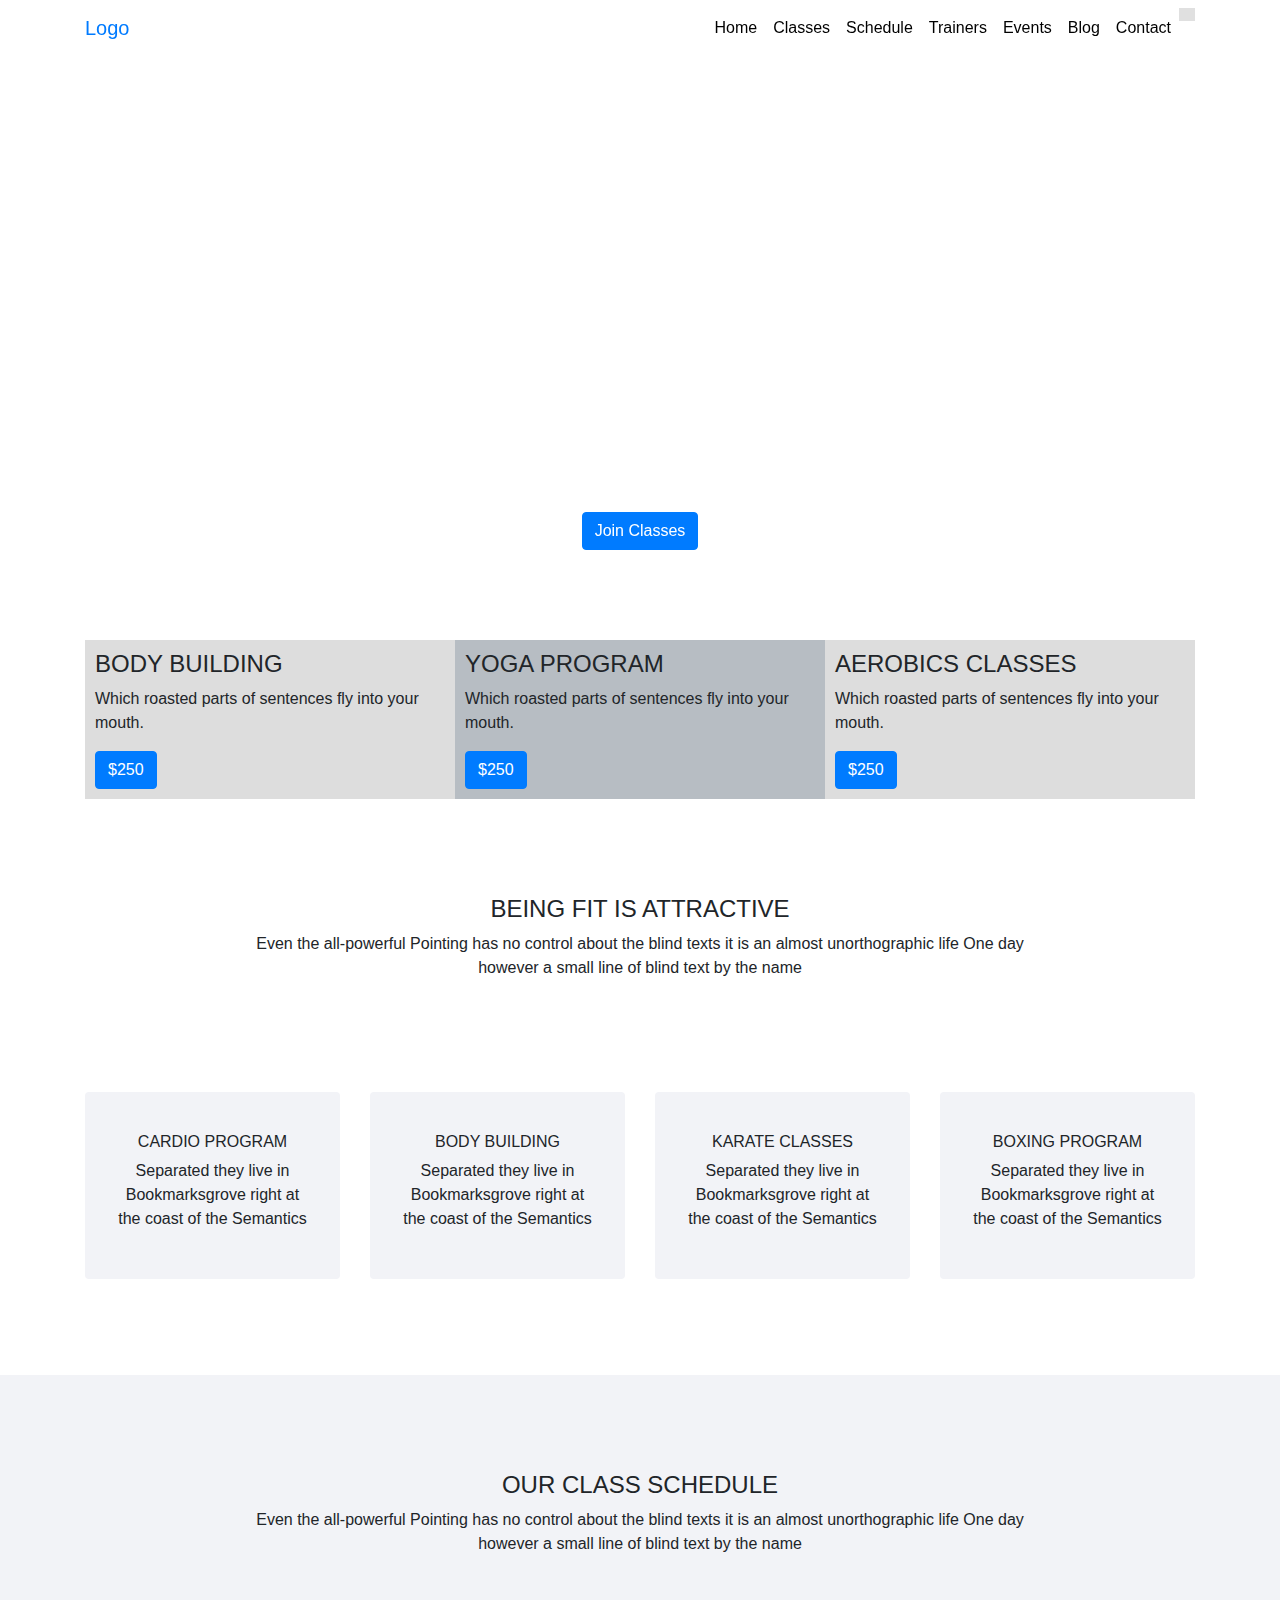
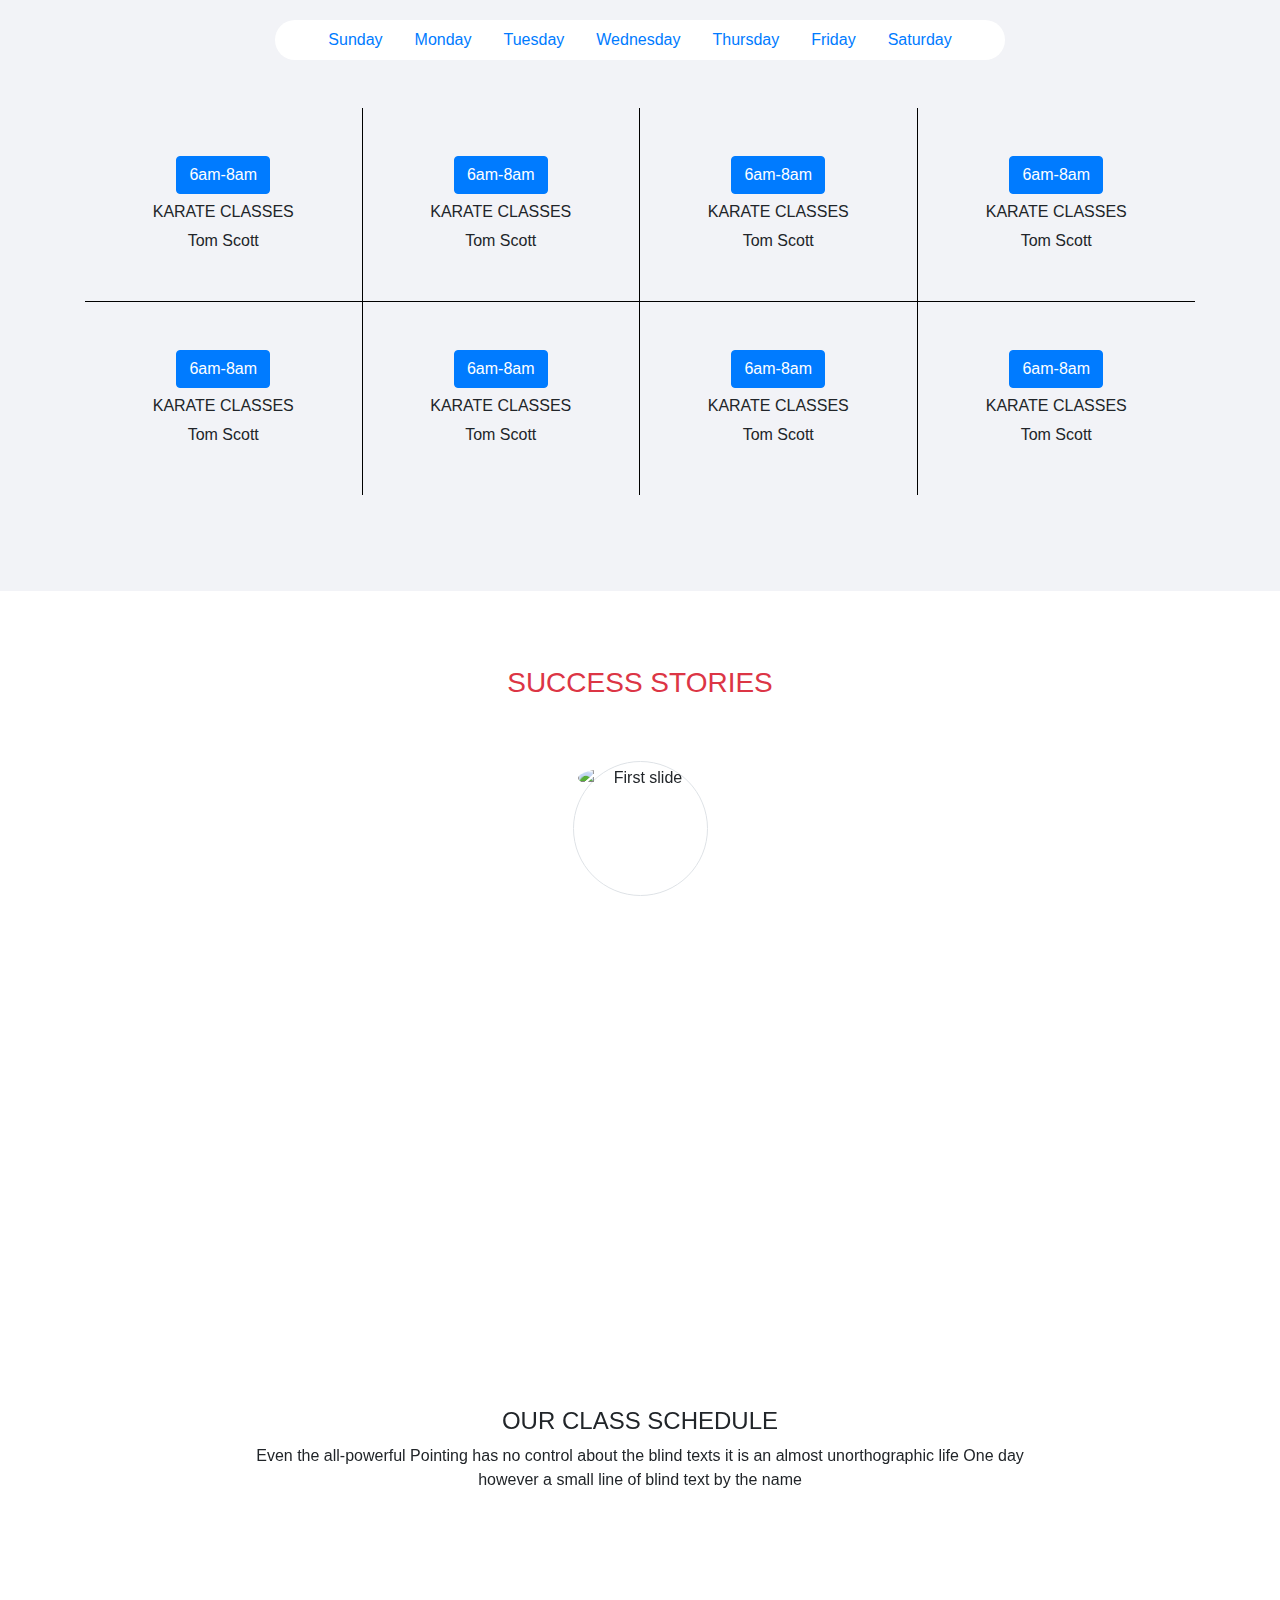
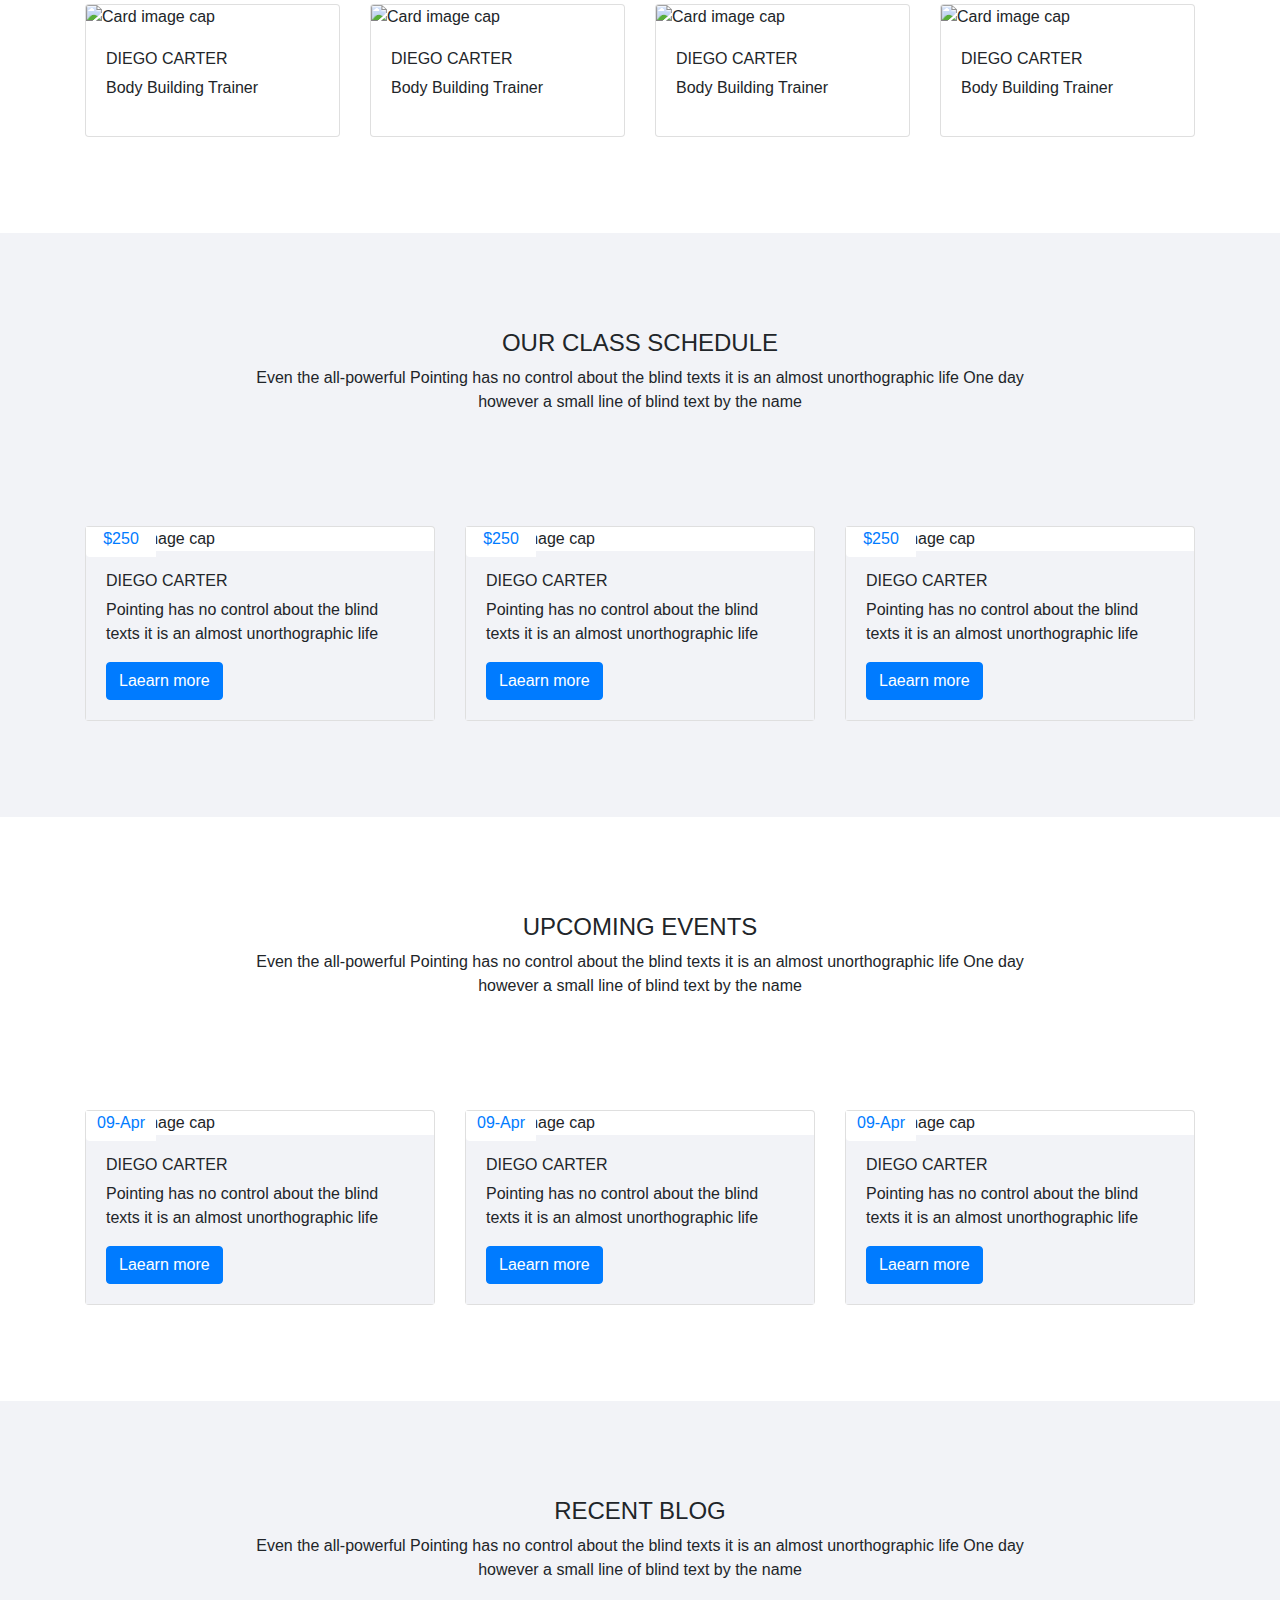
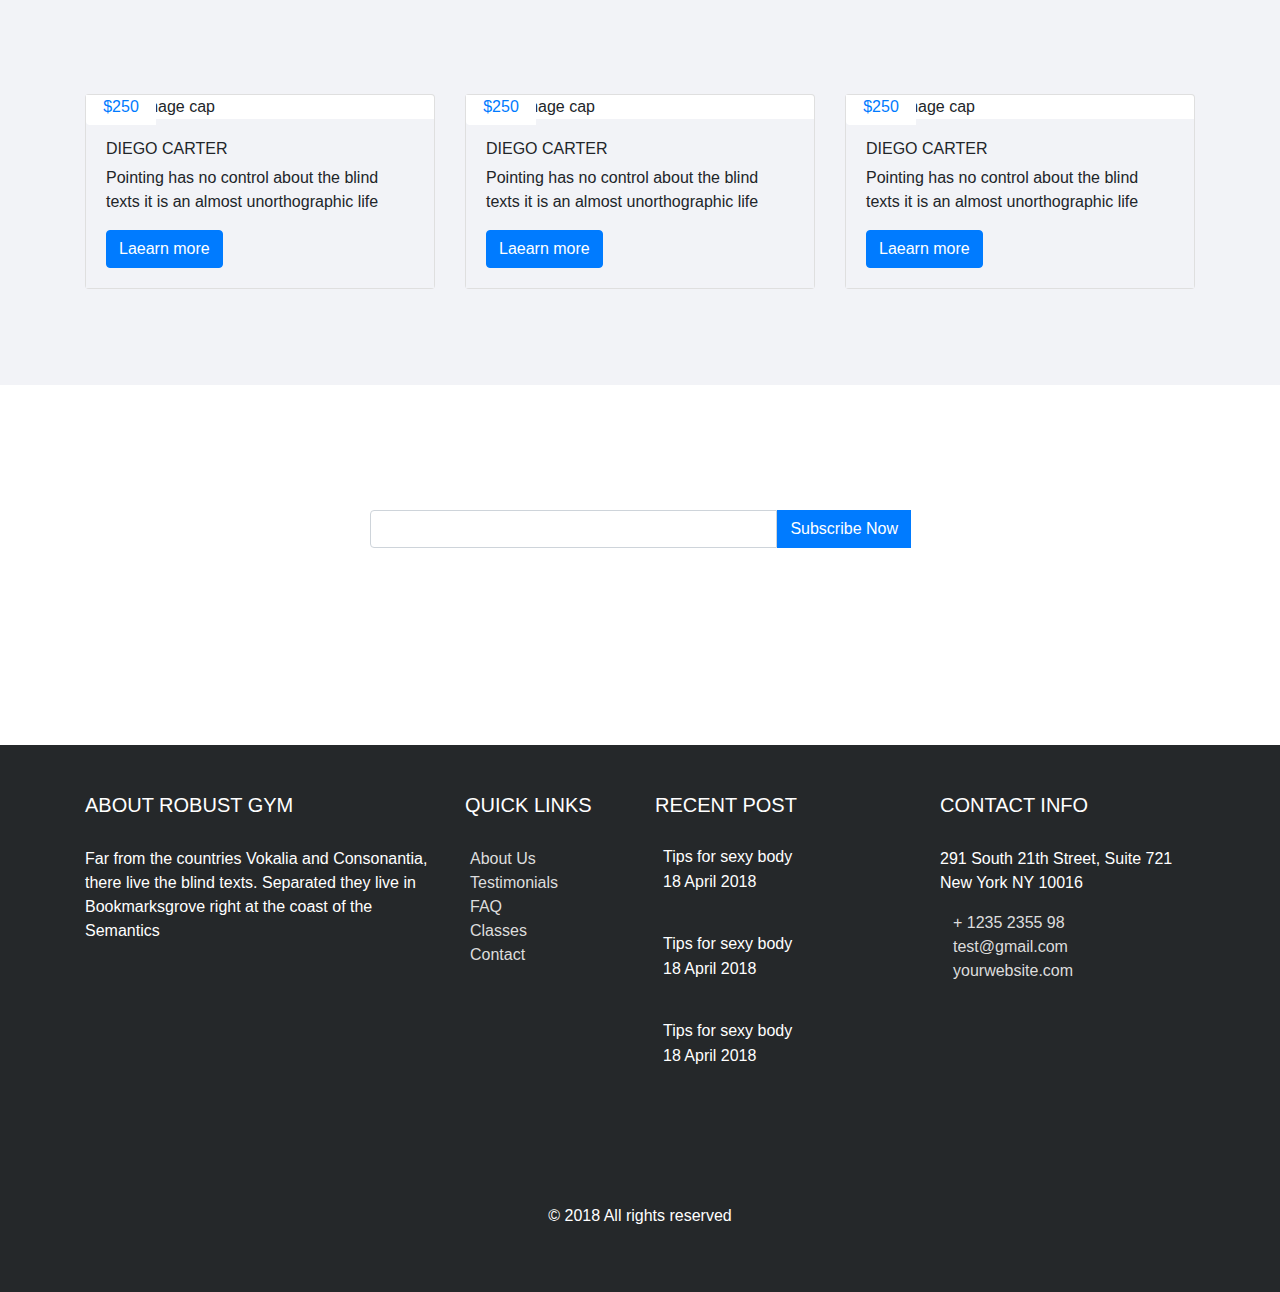
==== index.html @ 2eeaa3fa "All Files Added" ====
<!DOCTYPE html>
<html lang="en">

<head>

    <meta charset="utf-8">
    <meta name="viewport" content="width=device-width, initial-scale=1, shrink-to-fit=no">
    <meta name="description" content="">
    <meta name="author" content="">

    <title>Landing Page</title>

    <!-- Bootstrap core CSS -->
    <link href="vendor/bootstrap/css/bootstrap.min.css" rel="stylesheet">

    <!-- Custom styles for this template -->
    <link href="css/custom-style.css" rel="stylesheet">
	    <!-- animation styles for this template -->
    <link href="css/animation.css" rel="stylesheet">
    <!--Fontawesome icon css-->
    <link rel="stylesheet" href="https://use.fontawesome.com/releases/v5.3.1/css/all.css" integrity="sha384-mzrmE5qonljUremFsqc01SB46JvROS7bZs3IO2EmfFsd15uHvIt+Y8vEf7N7fWAU" crossorigin="anonymous">

</head>

<body>

    <!-- Navigation -->
    <nav class="navbar navbar-expand-md  fixed-top" id="mainNav" role="navigation">
        <div class="container">
            <a class="navbar-brand" href="#">Logo</a>
            <button class="navbar-toggler" type="button" data-toggle="collapse" data-target="#navbarResponsive" aria-controls="navbarResponsive" aria-expanded="false" aria-label="Toggle navigation">
                <span class="navbar-toggler-icon-cstm"><i class="fas fa-bars"></i></span>
            </button>
            <div class="collapse navbar-collapse" id="navbarResponsive">
                <ul class="navbar-nav ml-auto">
                    <li class="nav-item active">
                        <a class="nav-link" href="#">Home
                <span class="sr-only">(current)</span>
              </a>
                    </li>
                    <li class="nav-item">
                        <a class="nav-link" href="#">Classes</a>
                    </li>
                    <li class="nav-item">
                        <a class="nav-link" href="#">Schedule</a>
                    </li>
                    <li class="nav-item">
                        <a class="nav-link" href="#">Trainers</a>
                    </li>
                    <li class="nav-item">
                        <a class="nav-link" href="#">Events</a>
                    </li>
                    <li class="nav-item">
                        <a class="nav-link" href="#">Blog</a>
                    </li>
                    <li class="nav-item">
                        <a class="nav-link" href="#">Contact</a>
                    </li>
                    <li class="nav-item">
                        <a class="nav-link" href="#" style="    background-color: #e0e0e0; padding: 0.4rem .5rem;"><i class="fas fa-shopping-cart"></i></a>
                    </li>
                </ul>
            </div>
        </div>
    </nav>

    <header>
        <div id="carouselExampleIndicators" class="carousel slide" data-ride="carousel">
            <ol class="carousel-indicators">
                <li data-target="#carouselExampleIndicators" data-slide-to="0" class="active"></li>
                <li data-target="#carouselExampleIndicators" data-slide-to="1"></li>
                <li data-target="#carouselExampleIndicators" data-slide-to="2"></li>
            </ol>
            <div class="carousel-inner" role="listbox">
                <!-- Slide One - Set the background image for this slide in the line below -->
                <div class="carousel-item active" style="background-image: url('http://placehold.it/1900x1080')">
                    <div class="carousel-caption d-none d-md-block animated bounceInUp delay-1s">
                        <h3>First Slide</h3>
                        <p>This is a description for the first slide.</p>
						<button class="btn btn-primary">Join Classes</button>
                    </div>
                </div>
                <!-- Slide Two - Set the background image for this slide in the line below -->
                <div class="carousel-item" style="background-image: url('http://placehold.it/1900x1080')">
                    <div class="carousel-caption d-none d-md-block animated bounceInUp delay-1s">
                        <h3>Second Slide</h3>
                        <p>This is a description for the first slide.</p>
						<button class="btn btn-primary">Join Classes</button>
                    </div>
                </div>
                <!-- Slide Three - Set the background image for this slide in the line below -->
                <div class="carousel-item" style="background-image: url('http://placehold.it/1900x1080')">
                    <div class="carousel-caption d-none d-md-block animated bounceInUp delay-1s">
                        <h3>Third Slide</h3>
                        <p>This is a description for the first slide.</p>
						<button class="btn btn-primary">Join Classes</button>
                    </div>
                </div>
            </div>
            <!-- <a class="carousel-control-prev" href="#carouselExampleIndicators" role="button" data-slide="prev">
          <span class="carousel-control-prev-icon" aria-hidden="true"></span>
          <span class="sr-only">Previous</span>
        </a>
        <a class="carousel-control-next" href="#carouselExampleIndicators" role="button" data-slide="next">
          <span class="carousel-control-next-icon" aria-hidden="true"></span>
          <span class="sr-only">Next</span>
        </a> -->
        </div>
    </header>

    <!-- Page Content -->
    <section class="mt-negative">
        <div class="container">
            <div class="row no-gutters justify-content-center">
                <div class="col-12 col-md-4" style=" background-color:#ddd; padding: 10px;">
                    <h4>BODY BUILDING</h4>
                    <p>Which roasted parts of sentences fly into your mouth.</p>
                    <button class="btn btn-primary">$250</button>
                </div>
                <div class="col-12 col-md-4" style="background-color:#b7bdc3; padding: 10px;">
                    <h4>YOGA PROGRAM</h4>
                    <p>Which roasted parts of sentences fly into your mouth.</p>
                    <button class="btn btn-primary">$250</button>
                </div>
                <div class="col-12 col-md-4" style=" background-color:#ddd; padding: 10px;">
                    <h4>AEROBICS CLASSES</h4>
                    <p>Which roasted parts of sentences fly into your mouth.</p>
                    <button class="btn btn-primary">$250</button>
                </div>
            </div>
        </div>
    </section>
    <section class="py-5">
        <div class="container">
            <div class="row justify-content-center text-center py-5">
                <div class="col-lg-9">
                    <h4>BEING FIT IS ATTRACTIVE</h4>
                    <p>Even the all-powerful Pointing has no control about the blind texts it is an almost unorthographic life One day however a small line of blind text by the name</p>

                </div>

            </div>
            <div class="row text-center py-5">
                <div class="col-lg-3">
                    <div class="card" style="background-color:#f2f3f7; padding: 2rem; border:none;">
                        <h5><i class="fas fa-bezier-curve"></i></h5>
                        <h6>CARDIO PROGRAM</h6>
                        <p>Separated they live in Bookmarksgrove right at the coast of the Semantics</p>
                    </div>
                </div>
                <div class="col-lg-3">
                    <div class="card" style="background-color:#f2f3f7; padding: 2rem; border:none;">
                        <h5><i class="fas fa-bezier-curve"></i></h5>
                        <h6>BODY BUILDING</h6>
                        <p>Separated they live in Bookmarksgrove right at the coast of the Semantics</p>
                    </div>
                </div>
                <div class="col-lg-3">
                    <div class="card" style="background-color:#f2f3f7; padding: 2rem; border:none;">
                        <h5><i class="fas fa-bezier-curve"></i></h5>
                        <h6>KARATE CLASSES</h6>
                        <p>Separated they live in Bookmarksgrove right at the coast of the Semantics</p>
                    </div>
                </div>
                <div class="col-lg-3">
                    <div class="card" style="background-color:#f2f3f7; padding: 2rem; border:none;">
                        <h5><i class="fas fa-bezier-curve"></i></h5>
                        <h6>BOXING PROGRAM</h6>
                        <p>Separated they live in Bookmarksgrove right at the coast of the Semantics</p>
                    </div>
                </div>
            </div>
        </div>
    </section>
    <section class="py-5" style="background-color:#f2f3f7;">
        <div class="container">
            <div class="row justify-content-center text-center py-5">
                <div class="col-lg-9">
                    <h4>OUR CLASS SCHEDULE</h4>
                    <p>Even the all-powerful Pointing has no control about the blind texts it is an almost unorthographic life One day however a small line of blind text by the name</p>
                </div>
            </div>
            <div class="row justify-content-center">
                <div class="col-lg-8 col-md-12">
                    <ul class="nav justify-content-center" style="background-color:#fff; border-radius:50px;">
                        <li class="nav-item">
                            <a class="nav-link active" href="#">Sunday</a>
                        </li>
                        <li class="nav-item">
                            <a class="nav-link" href="#">Monday</a>
                        </li>
                        <li class="nav-item">
                            <a class="nav-link" href="#">Tuesday</a>
                        </li>
                        <li class="nav-item">
                            <a class="nav-link" href="#">Wednesday</a>
                        </li>
                        <li class="nav-item">
                            <a class="nav-link" href="#">Thursday</a>
                        </li>
                        <li class="nav-item">
                            <a class="nav-link" href="#">Friday</a>
                        </li>
                        <li class="nav-item">
                            <a class="nav-link" href="#">Saturday</a>
                        </li>
                    </ul>
                </div>
            </div>
            <div class="row no-gutters justify-content-center text-center pt-5" style="border-bottom: 1px solid #000;">
                <div class="col-12 col-lg-3" style="padding: 2rem; border-right:1px solid #000;">
                    <h5><i class="fas fa-bezier-curve"></i></h5>
                    <button class="btn btn-primary my-2">6am-8am</button>
                    <h6>KARATE CLASSES</h6>
                    <p>Tom Scott</p>
                </div>
                <div class="col-12 col-lg-3" style="padding: 2rem; border-right:1px solid #000;">
                    <h5><i class="fas fa-bezier-curve"></i></h5>
                    <button class="btn btn-primary my-2">6am-8am</button>
                    <h6>KARATE CLASSES</h6>
                    <p>Tom Scott</p>
                </div>
                <div class="col-12 col-lg-3" style="padding: 2rem; border-right:1px solid #000;">
                    <h5><i class="fas fa-bezier-curve"></i></h5>
                    <button class="btn btn-primary my-2">6am-8am</button>
                    <h6>KARATE CLASSES</h6>
                    <p>Tom Scott</p>
                </div>
                <div class="col-12 col-lg-3" style="padding: 2rem;">
                    <h5><i class="fas fa-bezier-curve"></i></h5>
                    <button class="btn btn-primary my-2">6am-8am</button>
                    <h6>KARATE CLASSES</h6>
                    <p>Tom Scott</p>
                </div>
            </div>
            <div class="row no-gutters justify-content-center text-center pb-5">
                <div class="col-12 col-lg-3" style="padding: 2rem; border-right:1px solid #000;">
                    <h5><i class="fas fa-bezier-curve"></i></h5>
                    <button class="btn btn-primary my-2">6am-8am</button>
                    <h6>KARATE CLASSES</h6>
                    <p>Tom Scott</p>
                </div>
                <div class="col-12 col-lg-3" style="padding: 2rem; border-right:1px solid #000;">
                    <h5><i class="fas fa-bezier-curve"></i></h5>
                    <button class="btn btn-primary my-2">6am-8am</button>
                    <h6>KARATE CLASSES</h6>
                    <p>Tom Scott</p>
                </div>
                <div class="col-12 col-lg-3" style="padding: 2rem; border-right:1px solid #000;">
                    <h5><i class="fas fa-bezier-curve"></i></h5>
                    <button class="btn btn-primary my-2">6am-8am</button>
                    <h6>KARATE CLASSES</h6>
                    <p>Tom Scott</p>
                </div>
                <div class="col-12 col-lg-3" style="padding: 2rem;">
                    <h5><i class="fas fa-bezier-curve"></i></h5>
                    <button class="btn btn-primary my-2">6am-8am</button>
                    <h6>KARATE CLASSES</h6>
                    <p>Tom Scott</p>
                </div>
            </div>
        </div>
    </section>
    <section class="" style="background-image: url('img/workout.jpg');  width:100%; background-position: center right;   height: 80vh;">
        <div class="container">
            <div class="row justify-content-center text-center pt-5">
                <div class="col-lg-9">
                    <h6 class="text-white">WHAT PEOPLE SAYS</h6>
                    
                    <h3 class="text-danger">SUCCESS STORIES</h3>
                </div>
            </div>
            <div class="row justify-content-center py-3">
                <div class="col-lg-9 testimonial">
                    <h4 class="text-center text-white">Testimonials</h4>
                    <div id="carouselExampleIndicators" class="carousel slide" data-ride="carousel">
                        <ol class="carousel-indicators">
                            <li data-target="#carouselExampleIndicators" data-slide-to="0" class="active"></li>
                            <li data-target="#carouselExampleIndicators" data-slide-to="1"></li>
                            <li data-target="#carouselExampleIndicators" data-slide-to="2"></li>
                        </ol>
                        <div class="carousel-inner mt-0">
                            <div class="carousel-item text-center active">
                                <div class="img-box p-1 border rounded-circle m-auto">
                                    <img class="d-block w-100 rounded-circle" src="http://nicesnippets.com/demo/profile-1.jpg" alt="First slide">
                                </div>
                                <h5 class="mt-4 mb-0 text-white text-uppercase">Paul Mitchel</h5>
                                <h6 class="text-white m-0">Web Developer</h6>
                                <p class="m-0 pt-3 text-white">Lorem ipsum dolor sit amet, consectetur adipiscing elit. Nam eu sem tempor, varius quam at, luctus dui. Mauris magna metus, dapibus nec turpis vel, semper malesuada ante. Idac bibendum scelerisque non non purus. Suspendisse varius nibh non aliquet.</p>
                            </div>
                            <div class="carousel-item text-center">
                                <div class="img-box p-1 border rounded-circle m-auto">
                                    <img class="d-block w-100 rounded-circle" src="http://nicesnippets.com/demo/profile-3.jpg" alt="First slide">
                                </div>
                                <h5 class="mt-4 mb-0 text-white text-uppercase">Steve Fonsi</strong></h5>
                                <h6 class="text-white m-0">Web Designer</h6>
                                <p class="m-0 pt-3 text-white">Lorem ipsum dolor sit amet, consectetur adipiscing elit. Nam eu sem tempor, varius quam at, luctus dui. Mauris magna metus, dapibus nec turpis vel, semper malesuada ante. Idac bibendum scelerisque non non purus. Suspendisse varius nibh non aliquet.</p>
                            </div>
                            <div class="carousel-item text-center">
                                <div class="img-box p-1 border rounded-circle m-auto">
                                    <img class="d-block w-100 rounded-circle" src="http://nicesnippets.com/demo/profile-7.jpg" alt="First slide">
                                </div>
                                <h5 class="mt-4 mb-0 text-white text-uppercase">Daniel vebar</strong></h5>
                                <h6 class="text-white m-0">Seo Analyst</h6>
                                <p class="m-0 pt-3 text-white">Lorem ipsum dolor sit amet, consectetur adipiscing elit. Nam eu sem tempor, varius quam at, luctus dui. Mauris magna metus, dapibus nec turpis vel, semper malesuada ante. Idac bibendum scelerisque non non purus. Suspendisse varius nibh non aliquet.</p>
                            </div>
                        </div>
 
                    </div>
                </div>
            </div>
        </div>
    </section>
    <section class="py-5">
      <div class="container">
        <div class="row justify-content-center text-center py-5">
            <div class="col-lg-9">
                <h4>OUR CLASS SCHEDULE</h4>
                <p>Even the all-powerful Pointing has no control about the blind texts it is an almost unorthographic life One day however a small line of blind text by the name</p>
            </div>
        </div>
        <div class="row py-5">
          <div class="col-lg-3">
            <div class="card"">
              <img class="card-img-top" src="img/workout.jpg" alt="Card image cap">
              <div class="card-body">
                <h6>DIEGO CARTER</h6>
                <p>Body Building Trainer</p>
              </div>
            </div>
          </div>
          <div class="col-lg-3">
            <div class="card"">
              <img class="card-img-top" src="img/workout.jpg" alt="Card image cap">
              <div class="card-body">
                <h6>DIEGO CARTER</h6>
                <p>Body Building Trainer</p>
              </div>
            </div>
          </div>
          <div class="col-lg-3">
            <div class="card"">
              <img class="card-img-top" src="img/workout.jpg" alt="Card image cap">
              <div class="card-body">
                <h6>DIEGO CARTER</h6>
                <p>Body Building Trainer</p>
              </div>
            </div>
          </div>
          <div class="col-lg-3">
            <div class="card"">
              <img class="card-img-top" src="img/workout.jpg" alt="Card image cap">
              <div class="card-body">
                <h6>DIEGO CARTER</h6>
                <p>Body Building Trainer</p>
              </div>
            </div>
          </div>
        </div>
        </div>
    </section>
    <section class="py-5" style="background-color:#f2f3f7;">
      <div class="container">
        <div class="row justify-content-center text-center py-5">
            <div class="col-lg-9">
                <h4>OUR CLASS SCHEDULE</h4>
                <p>Even the all-powerful Pointing has no control about the blind texts it is an almost unorthographic life One day however a small line of blind text by the name</p>
            </div>
        </div>
        <div class="row py-5">
          <div class="col-lg-4">
            <div class="card"">
              <span class="price-tag" style="position:absolute; width:70px; height:30px; left:0; background-color: #fff; text-align: center; border-radius: 0px 4px; color: #007bff">
              $250
              </span>
              <img class="card-img-top" src="img/workout.jpg" alt="Card image cap">
              <div class="card-body" style="    background: #f2f3f7;">
                <h6>DIEGO CARTER</h6>
                <p>Pointing has no control about the blind texts it is an almost unorthographic life</p>
                <button class="btn btn-primary">Laearn more</button>
              </div>
            </div>
          </div>
          <div class="col-lg-4">
            <div class="card"">
                <span class="price-tag" style="position:absolute; width:70px; height:30px; left:0; background-color: #fff; text-align: center; border-radius: 0px 4px; color: #007bff">
                    $250
                    </span>
              <img class="card-img-top" src="img/workout.jpg" alt="Card image cap">
              <div class="card-body" style="    background: #f2f3f7;">
                <h6>DIEGO CARTER</h6>
                <p>Pointing has no control about the blind texts it is an almost unorthographic life</p>
                <button class="btn btn-primary">Laearn more</button>
              </div>
            </div>
          </div>
          <div class="col-lg-4">
            <div class="card"">
                <span class="price-tag" style="position:absolute; width:70px; height:30px; left:0; background-color: #fff; text-align: center; border-radius: 0px 4px; color: #007bff">
                    $250
                    </span>
              <img class="card-img-top" src="img/workout.jpg" alt="Card image cap">
              <div class="card-body" style="    background: #f2f3f7;">
                <h6>DIEGO CARTER</h6>
                <p>Pointing has no control about the blind texts it is an almost unorthographic life</p>
                <button class="btn btn-primary">Laearn more</button>
              </div>
            </div>
          </div>

        </div>
        </div>
    </section>
    <section class="py-5">
        <div class="container">
          <div class="row justify-content-center text-center py-5">
              <div class="col-lg-9">
                  <h4>UPCOMING EVENTS</h4>
                  <p>Even the all-powerful Pointing has no control about the blind texts it is an almost unorthographic life One day however a small line of blind text by the name</p>
              </div>
          </div>
          <div class="row py-5">
            <div class="col-lg-4">
              <div class="card"">
                <span class="price-tag" style="position:absolute; width:70px; height:30px; left:0; background-color: #fff; text-align: center; border-radius: 0px 4px; color: #007bff">
                09-Apr
                </span>
                <img class="card-img-top" src="img/workout.jpg" alt="Card image cap">
                <div class="card-body" style="    background: #f2f3f7;">
                  <h6>DIEGO CARTER</h6>
                  <p>Pointing has no control about the blind texts it is an almost unorthographic life</p>
                  <button class="btn btn-primary">Laearn more</button>
                </div>
              </div>
            </div>
            <div class="col-lg-4">
              <div class="card"">
                  <span class="price-tag" style="position:absolute; width:70px; height:30px; left:0; background-color: #fff; text-align: center; border-radius: 0px 4px; color: #007bff">
                      09-Apr
                      </span>
                <img class="card-img-top" src="img/workout.jpg" alt="Card image cap">
                <div class="card-body" style="    background: #f2f3f7;">
                  <h6>DIEGO CARTER</h6>
                  <p>Pointing has no control about the blind texts it is an almost unorthographic life</p>
                  <button class="btn btn-primary">Laearn more</button>
                </div>
              </div>
            </div>
            <div class="col-lg-4">
              <div class="card"">
                  <span class="price-tag" style="position:absolute; width:70px; height:30px; left:0; background-color: #fff; text-align: center; border-radius: 0px 4px; color: #007bff">
                      09-Apr
                      </span>
                <img class="card-img-top" src="img/workout.jpg" alt="Card image cap">
                <div class="card-body" style="    background: #f2f3f7;">
                  <h6>DIEGO CARTER</h6>
                  <p>Pointing has no control about the blind texts it is an almost unorthographic life</p>
                  <button class="btn btn-primary">Laearn more</button>
                </div>
              </div>
            </div>
  
          </div>
          </div>
      </section>
      <section class="py-5" style="background-color:#f2f3f7;">
          <div class="container">
            <div class="row justify-content-center text-center py-5">
                <div class="col-lg-9">
                    <h4>RECENT BLOG</h4>
                    <p>Even the all-powerful Pointing has no control about the blind texts it is an almost unorthographic life One day however a small line of blind text by the name</p>
                </div>
            </div>
            <div class="row py-5">
              <div class="col-lg-4">
                <div class="card"">
                  <span class="price-tag" style="position:absolute; width:70px; height:30px; left:0; background-color: #fff; text-align: center; border-radius: 0px 4px; color: #007bff">
                  $250
                  </span>
                  <img class="card-img-top" src="img/workout.jpg" alt="Card image cap">
                  <div class="card-body" style="    background: #f2f3f7;">
                    <h6>DIEGO CARTER</h6>
                    <p>Pointing has no control about the blind texts it is an almost unorthographic life</p>
                    <button class="btn btn-primary">Laearn more</button>
                  </div>
                </div>
              </div>
              <div class="col-lg-4">
                <div class="card"">
                    <span class="price-tag" style="position:absolute; width:70px; height:30px; left:0; background-color: #fff; text-align: center; border-radius: 0px 4px; color: #007bff">
                        $250
                        </span>
                  <img class="card-img-top" src="img/workout.jpg" alt="Card image cap">
                  <div class="card-body" style="    background: #f2f3f7;">
                    <h6>DIEGO CARTER</h6>
                    <p>Pointing has no control about the blind texts it is an almost unorthographic life</p>
                    <button class="btn btn-primary">Laearn more</button>
                  </div>
                </div>
              </div>
              <div class="col-lg-4">
                <div class="card"">
                    <span class="price-tag" style="position:absolute; width:70px; height:30px; left:0; background-color: #fff; text-align: center; border-radius: 0px 4px; color: #007bff">
                        $250
                        </span>
                  <img class="card-img-top" src="img/workout.jpg" alt="Card image cap">
                  <div class="card-body" style="    background: #f2f3f7;">
                    <h6>DIEGO CARTER</h6>
                    <p>Pointing has no control about the blind texts it is an almost unorthographic life</p>
                    <button class="btn btn-primary">Laearn more</button>
                  </div>
                </div>
              </div>
    
            </div>
            </div>
        </section>
        <section class="" style="background-image: url('img/workout.jpg') ;  width:100%; background-position: center right;   height: 40vh;">
          <div class="container">
              <div class="row justify-content-center text-center py-5">
                  <div class="col-lg-9">
                      <h4 class="text-white">SUBSCRIBE NEWSLETTER</h4>
                      <p class="text-white">Subscribe our newsletter and get latest update</p>
						  <div class="row justify-content-center ">
						  <div class="col-lg-8">
							  <div class="input-group mb-3">
		
								  <input type="text" class="form-control" aria-label="Sizing example input" aria-describedby="inputGroup-sizing-default">
								  <div class="input-group-prepend">
									  <span class="btn btn-primary" id="inputGroup-sizing-default">Subscribe Now</span>
									</div>
								</div>
						  </div>
						  </div>
                      </div>

            </div>
            </div>
              </section>
    <!-- Footer -->
    <section id="footer">
        <div class="container">
          <div class="row py-5">
            <div class="col-lg-4 text-left">
              <h5>ABOUT ROBUST GYM</h5>
				<p>Far from the countries Vokalia and Consonantia, there live the blind texts. Separated they live in Bookmarksgrove right at the coast of the Semantics</p>
				<ul class="list-unstyled list-inline social">
                  <li class="list-inline-item"><a href="javascript:void();" target="_blank"><i class="fab fa-twitter-square"></i></a></li>
                  <li class="list-inline-item"><a href="javascript:void();" target="_blank"><i class="fab fa-facebook-square"></i></a></li>
                  <li class="list-inline-item"><a href="javascript:void();" target="_blank"><i class="fab fa-linkedin"></i></a></li>
                <li class="list-inline-item"><a href="javascript:void();" target="_blank"><i class="fab fa-dribbble-square"></i></a></li>
              </ul>
            </div>
            <div class="col-lg-2">
              <h5>QUICK LINKS</h5>
              <ul class="list-unstyled quick-links">
                <li><a href="javascript:void();"><i class="fa fa-angle-double-right"></i> About Us</a></li>
                <li><a href="javascript:void();"><i class="fa fa-angle-double-right"></i> Testimonials</a></li>
                <li><a href="javascript:void();"><i class="fa fa-angle-double-right"></i>FAQ</a></li>
                <li><a href="javascript:void();"><i class="fa fa-angle-double-right"></i> Classes</a></li>
                <li><a href="javascript:void();"><i class="fa fa-angle-double-right"></i>Contact</a></li>
              </ul>
            </div>
            <div class="col-lg-3">
              <h5>RECENT POST</h5>
				<ul class="list-unstyled">
				  <li class="media">
				<img src="https://via.placeholder.com/70x60" alt="">
					<div class="media-body pl-2">
					  <h6 class="mt-0 mb-1">Tips for sexy body</h6>
					  <p>18 April 2018</p>
					  
					</div>
				  </li>
				  <li class="media my-4">
					<img src="https://via.placeholder.com/70x60" alt="">
					<div class="media-body pl-2">
					 <h6 class="mt-0 mb-1">Tips for sexy body</h6>
					  <p>18 April 2018</p>
					  
					</div>
				  </li>
				  <li class="media my-4">
					<img src="https://via.placeholder.com/70x60" alt="">
					<div class="media-body pl-2">
					 <h6 class="mt-0 mb-1">Tips for sexy body</h6>
					  <p>18 April 2018</p>
					  
					</div>
				  </li>
				</ul>
            </div>
 

            <div class="col-lg-3">
				<h5>CONTACT INFO</h5>
				<p>291 South 21th Street, 
Suite 721 New York NY 10016</p>
				  <ul class="list-unstyled quick-links">
                <li><a href="javascript:void();"><i class="fas fa-mobile-alt pr-2"></i>+ 1235 2355 98</a></li>
                <li><a href="javascript:void();"><i class="far fa-envelope pr-2"></i>test@gmail.com</a></li>
                <li><a href="javascript:void();"><i class="fas fa-map-marker-alt pr-2"></i>yourwebsite.com</a></li>

              </ul>
            </div>
            </hr>
          </div>	
          <div class="row py-5">
            <div class="col-lg-12 text-center text-white">
              
              <p class="">&copy 2018 All rights reserved</a></p>
            </div>
            </hr>
          </div>	
        </div>
      </section>

    <!-- Bootstrap core JavaScript -->
    <script src="vendor/jquery/jquery.min.js"></script>
    <script src="vendor/bootstrap/js/bootstrap.bundle.min.js"></script>
    <script>
        $(window).scroll(function() {
            $('#mainNav').toggleClass('scrolled', $(this).scrollTop() > 50);
        });
    </script>

</body>

</html>
---- css/custom-style.css ----
/*!
 * Start Bootstrap - Half Slider (https://startbootstrap.com/template-overviews/half-slider)
 * Copyright 2013-2017 Start Bootstrap
 * Licensed under MIT (https://github.com/BlackrockDigital/startbootstrap-half-slider/blob/master/LICENSE)
 */

.carousel-item {
  /* height: 65vh; */
  height: 80vh;
  min-height: 300px;
  background: no-repeat center center scroll;
  -webkit-background-size: cover;
  -moz-background-size: cover;
  -o-background-size: cover;
  background-size: cover;
}
/* navbar css*/
.navbar-toggler {
  padding: .25rem .75rem;
  font-size: 1.25rem;
  line-height: 1;
  background-color: #000;
  border: 1px solid transparent;
  border-radius: .25rem;
}
.navbar-toggler-icon-cstm i{
  color:#fff;
}
#mainNav.scrolled{
  background-color: #fff !important;
  transition: all .5s;
  box-shadow: 0 2px 5px 0 rgba(0,0,0,.3);

}
.navbar-nav .nav-link {
  padding-right: 0;
  padding-left: 0;
  color: #000;
}
.navbar-nav .nav-link:hover {

  color: #777;
}
.slide .carousel-caption{
	bottom: 150px;

}

.slide .carousel-indicators {
	bottom: 100px;

}

.slide .carousel-indicators li {
	width: 10px;
  height: 10px;
  border-radius: 100%;

}
.mt-negative{
  margin-top: -5rem;
}

/* Testimonial css*/

.testimonial .carousel-inner .carousel-item .img-box{
	width: 135px;
	height: 135px;
}

.testimonial .carousel-indicators{
	top: 320px;
}
@media (min-width: 320px) and (max-width: 640px) {
	.carousel-inner .carousel-item p{
		font-size: 14px;
	}
	.carousel-control-prev{
		left: -40px;
	}
	.carousel-control-next{
		right: -40px;
	}
 	.carousel-indicators{
		top: 400px;
	}
}

/*footer*/
#footer {
  background: #25282a !important;
}
#footer h5{
    margin-bottom: 30px;
    margin-top: 0;
	color: #fff;
}
#footer h6,
#footer p{
	 color: #fff;
}
#footer a {
  color: #fff;
  text-decoration: none !important;
  background-color: transparent;
  -webkit-text-decoration-skip: objects;
}
#footer ul.social li{
padding: 3px 0;
}
#footer ul.social li a i {
  margin-right: 5px;
font-size:25px;
-webkit-transition: .5s all ease;
-moz-transition: .5s all ease;
transition: .5s all ease;
}
#footer ul.social li:hover a i {
font-size:30px;
margin-top:-10px;
}
#footer ul.social li a,
#footer ul.quick-links li a{
  color: #ddd;
}
#footer ul.social li a:hover{
  color: #777;
}
#footer ul.quick-links li a{
padding: 3px 0;
-webkit-transition: .5s all ease;
-moz-transition: .5s all ease;
transition: .5s all ease;
}
#footer ul.quick-links li a:hover{
padding: 3px 0;
margin-left:5px;
 color: #777;

}
#footer ul.quick-links li a i{
margin-right: 5px;
}
#footer ul.quick-links li:hover a i {
  font-weight: 700;
   color: #777;
}

@media (max-width:767px){
#footer h5 {
  padding-left: 0;
  border-left: transparent;
  padding-bottom: 0px;
  margin-bottom: 10px;
}
}
@media(max-width:767px){
  .navbar{
    background-color: rgb(63, 41, 41);
  }
}
---- css/animation.css ----
@charset "UTF-8";

/*!
 * animate.css -http://daneden.me/animate
 * Version - 3.7.0
 * Licensed under the MIT license - http://opensource.org/licenses/MIT
 *
 * Copyright (c) 2018 Daniel Eden
 */

@-webkit-keyframes bounce {
  from,
  20%,
  53%,
  80%,
  to {
    -webkit-animation-timing-function: cubic-bezier(0.215, 0.61, 0.355, 1);
    animation-timing-function: cubic-bezier(0.215, 0.61, 0.355, 1);
    -webkit-transform: translate3d(0, 0, 0);
    transform: translate3d(0, 0, 0);
  }

  40%,
  43% {
    -webkit-animation-timing-function: cubic-bezier(0.755, 0.05, 0.855, 0.06);
    animation-timing-function: cubic-bezier(0.755, 0.05, 0.855, 0.06);
    -webkit-transform: translate3d(0, -30px, 0);
    transform: translate3d(0, -30px, 0);
  }

  70% {
    -webkit-animation-timing-function: cubic-bezier(0.755, 0.05, 0.855, 0.06);
    animation-timing-function: cubic-bezier(0.755, 0.05, 0.855, 0.06);
    -webkit-transform: translate3d(0, -15px, 0);
    transform: translate3d(0, -15px, 0);
  }

  90% {
    -webkit-transform: translate3d(0, -4px, 0);
    transform: translate3d(0, -4px, 0);
  }
}

@keyframes bounce {
  from,
  20%,
  53%,
  80%,
  to {
    -webkit-animation-timing-function: cubic-bezier(0.215, 0.61, 0.355, 1);
    animation-timing-function: cubic-bezier(0.215, 0.61, 0.355, 1);
    -webkit-transform: translate3d(0, 0, 0);
    transform: translate3d(0, 0, 0);
  }

  40%,
  43% {
    -webkit-animation-timing-function: cubic-bezier(0.755, 0.05, 0.855, 0.06);
    animation-timing-function: cubic-bezier(0.755, 0.05, 0.855, 0.06);
    -webkit-transform: translate3d(0, -30px, 0);
    transform: translate3d(0, -30px, 0);
  }

  70% {
    -webkit-animation-timing-function: cubic-bezier(0.755, 0.05, 0.855, 0.06);
    animation-timing-function: cubic-bezier(0.755, 0.05, 0.855, 0.06);
    -webkit-transform: translate3d(0, -15px, 0);
    transform: translate3d(0, -15px, 0);
  }

  90% {
    -webkit-transform: translate3d(0, -4px, 0);
    transform: translate3d(0, -4px, 0);
  }
}

.bounce {
  -webkit-animation-name: bounce;
  animation-name: bounce;
  -webkit-transform-origin: center bottom;
  transform-origin: center bottom;
}

@-webkit-keyframes flash {
  from,
  50%,
  to {
    opacity: 1;
  }

  25%,
  75% {
    opacity: 0;
  }
}

@keyframes flash {
  from,
  50%,
  to {
    opacity: 1;
  }

  25%,
  75% {
    opacity: 0;
  }
}

.flash {
  -webkit-animation-name: flash;
  animation-name: flash;
}

/* originally authored by Nick Pettit - https://github.com/nickpettit/glide */

@-webkit-keyframes pulse {
  from {
    -webkit-transform: scale3d(1, 1, 1);
    transform: scale3d(1, 1, 1);
  }

  50% {
    -webkit-transform: scale3d(1.05, 1.05, 1.05);
    transform: scale3d(1.05, 1.05, 1.05);
  }

  to {
    -webkit-transform: scale3d(1, 1, 1);
    transform: scale3d(1, 1, 1);
  }
}

@keyframes pulse {
  from {
    -webkit-transform: scale3d(1, 1, 1);
    transform: scale3d(1, 1, 1);
  }

  50% {
    -webkit-transform: scale3d(1.05, 1.05, 1.05);
    transform: scale3d(1.05, 1.05, 1.05);
  }

  to {
    -webkit-transform: scale3d(1, 1, 1);
    transform: scale3d(1, 1, 1);
  }
}

.pulse {
  -webkit-animation-name: pulse;
  animation-name: pulse;
}

@-webkit-keyframes rubberBand {
  from {
    -webkit-transform: scale3d(1, 1, 1);
    transform: scale3d(1, 1, 1);
  }

  30% {
    -webkit-transform: scale3d(1.25, 0.75, 1);
    transform: scale3d(1.25, 0.75, 1);
  }

  40% {
    -webkit-transform: scale3d(0.75, 1.25, 1);
    transform: scale3d(0.75, 1.25, 1);
  }

  50% {
    -webkit-transform: scale3d(1.15, 0.85, 1);
    transform: scale3d(1.15, 0.85, 1);
  }

  65% {
    -webkit-transform: scale3d(0.95, 1.05, 1);
    transform: scale3d(0.95, 1.05, 1);
  }

  75% {
    -webkit-transform: scale3d(1.05, 0.95, 1);
    transform: scale3d(1.05, 0.95, 1);
  }

  to {
    -webkit-transform: scale3d(1, 1, 1);
    transform: scale3d(1, 1, 1);
  }
}

@keyframes rubberBand {
  from {
    -webkit-transform: scale3d(1, 1, 1);
    transform: scale3d(1, 1, 1);
  }

  30% {
    -webkit-transform: scale3d(1.25, 0.75, 1);
    transform: scale3d(1.25, 0.75, 1);
  }

  40% {
    -webkit-transform: scale3d(0.75, 1.25, 1);
    transform: scale3d(0.75, 1.25, 1);
  }

  50% {
    -webkit-transform: scale3d(1.15, 0.85, 1);
    transform: scale3d(1.15, 0.85, 1);
  }

  65% {
    -webkit-transform: scale3d(0.95, 1.05, 1);
    transform: scale3d(0.95, 1.05, 1);
  }

  75% {
    -webkit-transform: scale3d(1.05, 0.95, 1);
    transform: scale3d(1.05, 0.95, 1);
  }

  to {
    -webkit-transform: scale3d(1, 1, 1);
    transform: scale3d(1, 1, 1);
  }
}

.rubberBand {
  -webkit-animation-name: rubberBand;
  animation-name: rubberBand;
}

@-webkit-keyframes shake {
  from,
  to {
    -webkit-transform: translate3d(0, 0, 0);
    transform: translate3d(0, 0, 0);
  }

  10%,
  30%,
  50%,
  70%,
  90% {
    -webkit-transform: translate3d(-10px, 0, 0);
    transform: translate3d(-10px, 0, 0);
  }

  20%,
  40%,
  60%,
  80% {
    -webkit-transform: translate3d(10px, 0, 0);
    transform: translate3d(10px, 0, 0);
  }
}

@keyframes shake {
  from,
  to {
    -webkit-transform: translate3d(0, 0, 0);
    transform: translate3d(0, 0, 0);
  }

  10%,
  30%,
  50%,
  70%,
  90% {
    -webkit-transform: translate3d(-10px, 0, 0);
    transform: translate3d(-10px, 0, 0);
  }

  20%,
  40%,
  60%,
  80% {
    -webkit-transform: translate3d(10px, 0, 0);
    transform: translate3d(10px, 0, 0);
  }
}

.shake {
  -webkit-animation-name: shake;
  animation-name: shake;
}

@-webkit-keyframes headShake {
  0% {
    -webkit-transform: translateX(0);
    transform: translateX(0);
  }

  6.5% {
    -webkit-transform: translateX(-6px) rotateY(-9deg);
    transform: translateX(-6px) rotateY(-9deg);
  }

  18.5% {
    -webkit-transform: translateX(5px) rotateY(7deg);
    transform: translateX(5px) rotateY(7deg);
  }

  31.5% {
    -webkit-transform: translateX(-3px) rotateY(-5deg);
    transform: translateX(-3px) rotateY(-5deg);
  }

  43.5% {
    -webkit-transform: translateX(2px) rotateY(3deg);
    transform: translateX(2px) rotateY(3deg);
  }

  50% {
    -webkit-transform: translateX(0);
    transform: translateX(0);
  }
}

@keyframes headShake {
  0% {
    -webkit-transform: translateX(0);
    transform: translateX(0);
  }

  6.5% {
    -webkit-transform: translateX(-6px) rotateY(-9deg);
    transform: translateX(-6px) rotateY(-9deg);
  }

  18.5% {
    -webkit-transform: translateX(5px) rotateY(7deg);
    transform: translateX(5px) rotateY(7deg);
  }

  31.5% {
    -webkit-transform: translateX(-3px) rotateY(-5deg);
    transform: translateX(-3px) rotateY(-5deg);
  }

  43.5% {
    -webkit-transform: translateX(2px) rotateY(3deg);
    transform: translateX(2px) rotateY(3deg);
  }

  50% {
    -webkit-transform: translateX(0);
    transform: translateX(0);
  }
}

.headShake {
  -webkit-animation-timing-function: ease-in-out;
  animation-timing-function: ease-in-out;
  -webkit-animation-name: headShake;
  animation-name: headShake;
}

@-webkit-keyframes swing {
  20% {
    -webkit-transform: rotate3d(0, 0, 1, 15deg);
    transform: rotate3d(0, 0, 1, 15deg);
  }

  40% {
    -webkit-transform: rotate3d(0, 0, 1, -10deg);
    transform: rotate3d(0, 0, 1, -10deg);
  }

  60% {
    -webkit-transform: rotate3d(0, 0, 1, 5deg);
    transform: rotate3d(0, 0, 1, 5deg);
  }

  80% {
    -webkit-transform: rotate3d(0, 0, 1, -5deg);
    transform: rotate3d(0, 0, 1, -5deg);
  }

  to {
    -webkit-transform: rotate3d(0, 0, 1, 0deg);
    transform: rotate3d(0, 0, 1, 0deg);
  }
}

@keyframes swing {
  20% {
    -webkit-transform: rotate3d(0, 0, 1, 15deg);
    transform: rotate3d(0, 0, 1, 15deg);
  }

  40% {
    -webkit-transform: rotate3d(0, 0, 1, -10deg);
    transform: rotate3d(0, 0, 1, -10deg);
  }

  60% {
    -webkit-transform: rotate3d(0, 0, 1, 5deg);
    transform: rotate3d(0, 0, 1, 5deg);
  }

  80% {
    -webkit-transform: rotate3d(0, 0, 1, -5deg);
    transform: rotate3d(0, 0, 1, -5deg);
  }

  to {
    -webkit-transform: rotate3d(0, 0, 1, 0deg);
    transform: rotate3d(0, 0, 1, 0deg);
  }
}

.swing {
  -webkit-transform-origin: top center;
  transform-origin: top center;
  -webkit-animation-name: swing;
  animation-name: swing;
}

@-webkit-keyframes tada {
  from {
    -webkit-transform: scale3d(1, 1, 1);
    transform: scale3d(1, 1, 1);
  }

  10%,
  20% {
    -webkit-transform: scale3d(0.9, 0.9, 0.9) rotate3d(0, 0, 1, -3deg);
    transform: scale3d(0.9, 0.9, 0.9) rotate3d(0, 0, 1, -3deg);
  }

  30%,
  50%,
  70%,
  90% {
    -webkit-transform: scale3d(1.1, 1.1, 1.1) rotate3d(0, 0, 1, 3deg);
    transform: scale3d(1.1, 1.1, 1.1) rotate3d(0, 0, 1, 3deg);
  }

  40%,
  60%,
  80% {
    -webkit-transform: scale3d(1.1, 1.1, 1.1) rotate3d(0, 0, 1, -3deg);
    transform: scale3d(1.1, 1.1, 1.1) rotate3d(0, 0, 1, -3deg);
  }

  to {
    -webkit-transform: scale3d(1, 1, 1);
    transform: scale3d(1, 1, 1);
  }
}

@keyframes tada {
  from {
    -webkit-transform: scale3d(1, 1, 1);
    transform: scale3d(1, 1, 1);
  }

  10%,
  20% {
    -webkit-transform: scale3d(0.9, 0.9, 0.9) rotate3d(0, 0, 1, -3deg);
    transform: scale3d(0.9, 0.9, 0.9) rotate3d(0, 0, 1, -3deg);
  }

  30%,
  50%,
  70%,
  90% {
    -webkit-transform: scale3d(1.1, 1.1, 1.1) rotate3d(0, 0, 1, 3deg);
    transform: scale3d(1.1, 1.1, 1.1) rotate3d(0, 0, 1, 3deg);
  }

  40%,
  60%,
  80% {
    -webkit-transform: scale3d(1.1, 1.1, 1.1) rotate3d(0, 0, 1, -3deg);
    transform: scale3d(1.1, 1.1, 1.1) rotate3d(0, 0, 1, -3deg);
  }

  to {
    -webkit-transform: scale3d(1, 1, 1);
    transform: scale3d(1, 1, 1);
  }
}

.tada {
  -webkit-animation-name: tada;
  animation-name: tada;
}

/* originally authored by Nick Pettit - https://github.com/nickpettit/glide */

@-webkit-keyframes wobble {
  from {
    -webkit-transform: translate3d(0, 0, 0);
    transform: translate3d(0, 0, 0);
  }

  15% {
    -webkit-transform: translate3d(-25%, 0, 0) rotate3d(0, 0, 1, -5deg);
    transform: translate3d(-25%, 0, 0) rotate3d(0, 0, 1, -5deg);
  }

  30% {
    -webkit-transform: translate3d(20%, 0, 0) rotate3d(0, 0, 1, 3deg);
    transform: translate3d(20%, 0, 0) rotate3d(0, 0, 1, 3deg);
  }

  45% {
    -webkit-transform: translate3d(-15%, 0, 0) rotate3d(0, 0, 1, -3deg);
    transform: translate3d(-15%, 0, 0) rotate3d(0, 0, 1, -3deg);
  }

  60% {
    -webkit-transform: translate3d(10%, 0, 0) rotate3d(0, 0, 1, 2deg);
    transform: translate3d(10%, 0, 0) rotate3d(0, 0, 1, 2deg);
  }

  75% {
    -webkit-transform: translate3d(-5%, 0, 0) rotate3d(0, 0, 1, -1deg);
    transform: translate3d(-5%, 0, 0) rotate3d(0, 0, 1, -1deg);
  }

  to {
    -webkit-transform: translate3d(0, 0, 0);
    transform: translate3d(0, 0, 0);
  }
}

@keyframes wobble {
  from {
    -webkit-transform: translate3d(0, 0, 0);
    transform: translate3d(0, 0, 0);
  }

  15% {
    -webkit-transform: translate3d(-25%, 0, 0) rotate3d(0, 0, 1, -5deg);
    transform: translate3d(-25%, 0, 0) rotate3d(0, 0, 1, -5deg);
  }

  30% {
    -webkit-transform: translate3d(20%, 0, 0) rotate3d(0, 0, 1, 3deg);
    transform: translate3d(20%, 0, 0) rotate3d(0, 0, 1, 3deg);
  }

  45% {
    -webkit-transform: translate3d(-15%, 0, 0) rotate3d(0, 0, 1, -3deg);
    transform: translate3d(-15%, 0, 0) rotate3d(0, 0, 1, -3deg);
  }

  60% {
    -webkit-transform: translate3d(10%, 0, 0) rotate3d(0, 0, 1, 2deg);
    transform: translate3d(10%, 0, 0) rotate3d(0, 0, 1, 2deg);
  }

  75% {
    -webkit-transform: translate3d(-5%, 0, 0) rotate3d(0, 0, 1, -1deg);
    transform: translate3d(-5%, 0, 0) rotate3d(0, 0, 1, -1deg);
  }

  to {
    -webkit-transform: translate3d(0, 0, 0);
    transform: translate3d(0, 0, 0);
  }
}

.wobble {
  -webkit-animation-name: wobble;
  animation-name: wobble;
}

@-webkit-keyframes jello {
  from,
  11.1%,
  to {
    -webkit-transform: translate3d(0, 0, 0);
    transform: translate3d(0, 0, 0);
  }

  22.2% {
    -webkit-transform: skewX(-12.5deg) skewY(-12.5deg);
    transform: skewX(-12.5deg) skewY(-12.5deg);
  }

  33.3% {
    -webkit-transform: skewX(6.25deg) skewY(6.25deg);
    transform: skewX(6.25deg) skewY(6.25deg);
  }

  44.4% {
    -webkit-transform: skewX(-3.125deg) skewY(-3.125deg);
    transform: skewX(-3.125deg) skewY(-3.125deg);
  }

  55.5% {
    -webkit-transform: skewX(1.5625deg) skewY(1.5625deg);
    transform: skewX(1.5625deg) skewY(1.5625deg);
  }

  66.6% {
    -webkit-transform: skewX(-0.78125deg) skewY(-0.78125deg);
    transform: skewX(-0.78125deg) skewY(-0.78125deg);
  }

  77.7% {
    -webkit-transform: skewX(0.390625deg) skewY(0.390625deg);
    transform: skewX(0.390625deg) skewY(0.390625deg);
  }

  88.8% {
    -webkit-transform: skewX(-0.1953125deg) skewY(-0.1953125deg);
    transform: skewX(-0.1953125deg) skewY(-0.1953125deg);
  }
}

@keyframes jello {
  from,
  11.1%,
  to {
    -webkit-transform: translate3d(0, 0, 0);
    transform: translate3d(0, 0, 0);
  }

  22.2% {
    -webkit-transform: skewX(-12.5deg) skewY(-12.5deg);
    transform: skewX(-12.5deg) skewY(-12.5deg);
  }

  33.3% {
    -webkit-transform: skewX(6.25deg) skewY(6.25deg);
    transform: skewX(6.25deg) skewY(6.25deg);
  }

  44.4% {
    -webkit-transform: skewX(-3.125deg) skewY(-3.125deg);
    transform: skewX(-3.125deg) skewY(-3.125deg);
  }

  55.5% {
    -webkit-transform: skewX(1.5625deg) skewY(1.5625deg);
    transform: skewX(1.5625deg) skewY(1.5625deg);
  }

  66.6% {
    -webkit-transform: skewX(-0.78125deg) skewY(-0.78125deg);
    transform: skewX(-0.78125deg) skewY(-0.78125deg);
  }

  77.7% {
    -webkit-transform: skewX(0.390625deg) skewY(0.390625deg);
    transform: skewX(0.390625deg) skewY(0.390625deg);
  }

  88.8% {
    -webkit-transform: skewX(-0.1953125deg) skewY(-0.1953125deg);
    transform: skewX(-0.1953125deg) skewY(-0.1953125deg);
  }
}

.jello {
  -webkit-animation-name: jello;
  animation-name: jello;
  -webkit-transform-origin: center;
  transform-origin: center;
}

@-webkit-keyframes heartBeat {
  0% {
    -webkit-transform: scale(1);
    transform: scale(1);
  }

  14% {
    -webkit-transform: scale(1.3);
    transform: scale(1.3);
  }

  28% {
    -webkit-transform: scale(1);
    transform: scale(1);
  }

  42% {
    -webkit-transform: scale(1.3);
    transform: scale(1.3);
  }

  70% {
    -webkit-transform: scale(1);
    transform: scale(1);
  }
}

@keyframes heartBeat {
  0% {
    -webkit-transform: scale(1);
    transform: scale(1);
  }

  14% {
    -webkit-transform: scale(1.3);
    transform: scale(1.3);
  }

  28% {
    -webkit-transform: scale(1);
    transform: scale(1);
  }

  42% {
    -webkit-transform: scale(1.3);
    transform: scale(1.3);
  }

  70% {
    -webkit-transform: scale(1);
    transform: scale(1);
  }
}

.heartBeat {
  -webkit-animation-name: heartBeat;
  animation-name: heartBeat;
  -webkit-animation-duration: 1.3s;
  animation-duration: 1.3s;
  -webkit-animation-timing-function: ease-in-out;
  animation-timing-function: ease-in-out;
}

@-webkit-keyframes bounceIn {
  from,
  20%,
  40%,
  60%,
  80%,
  to {
    -webkit-animation-timing-function: cubic-bezier(0.215, 0.61, 0.355, 1);
    animation-timing-function: cubic-bezier(0.215, 0.61, 0.355, 1);
  }

  0% {
    opacity: 0;
    -webkit-transform: scale3d(0.3, 0.3, 0.3);
    transform: scale3d(0.3, 0.3, 0.3);
  }

  20% {
    -webkit-transform: scale3d(1.1, 1.1, 1.1);
    transform: scale3d(1.1, 1.1, 1.1);
  }

  40% {
    -webkit-transform: scale3d(0.9, 0.9, 0.9);
    transform: scale3d(0.9, 0.9, 0.9);
  }

  60% {
    opacity: 1;
    -webkit-transform: scale3d(1.03, 1.03, 1.03);
    transform: scale3d(1.03, 1.03, 1.03);
  }

  80% {
    -webkit-transform: scale3d(0.97, 0.97, 0.97);
    transform: scale3d(0.97, 0.97, 0.97);
  }

  to {
    opacity: 1;
    -webkit-transform: scale3d(1, 1, 1);
    transform: scale3d(1, 1, 1);
  }
}

@keyframes bounceIn {
  from,
  20%,
  40%,
  60%,
  80%,
  to {
    -webkit-animation-timing-function: cubic-bezier(0.215, 0.61, 0.355, 1);
    animation-timing-function: cubic-bezier(0.215, 0.61, 0.355, 1);
  }

  0% {
    opacity: 0;
    -webkit-transform: scale3d(0.3, 0.3, 0.3);
    transform: scale3d(0.3, 0.3, 0.3);
  }

  20% {
    -webkit-transform: scale3d(1.1, 1.1, 1.1);
    transform: scale3d(1.1, 1.1, 1.1);
  }

  40% {
    -webkit-transform: scale3d(0.9, 0.9, 0.9);
    transform: scale3d(0.9, 0.9, 0.9);
  }

  60% {
    opacity: 1;
    -webkit-transform: scale3d(1.03, 1.03, 1.03);
    transform: scale3d(1.03, 1.03, 1.03);
  }

  80% {
    -webkit-transform: scale3d(0.97, 0.97, 0.97);
    transform: scale3d(0.97, 0.97, 0.97);
  }

  to {
    opacity: 1;
    -webkit-transform: scale3d(1, 1, 1);
    transform: scale3d(1, 1, 1);
  }
}

.bounceIn {
  -webkit-animation-duration: 0.75s;
  animation-duration: 0.75s;
  -webkit-animation-name: bounceIn;
  animation-name: bounceIn;
}

@-webkit-keyframes bounceInDown {
  from,
  60%,
  75%,
  90%,
  to {
    -webkit-animation-timing-function: cubic-bezier(0.215, 0.61, 0.355, 1);
    animation-timing-function: cubic-bezier(0.215, 0.61, 0.355, 1);
  }

  0% {
    opacity: 0;
    -webkit-transform: translate3d(0, -3000px, 0);
    transform: translate3d(0, -3000px, 0);
  }

  60% {
    opacity: 1;
    -webkit-transform: translate3d(0, 25px, 0);
    transform: translate3d(0, 25px, 0);
  }

  75% {
    -webkit-transform: translate3d(0, -10px, 0);
    transform: translate3d(0, -10px, 0);
  }

  90% {
    -webkit-transform: translate3d(0, 5px, 0);
    transform: translate3d(0, 5px, 0);
  }

  to {
    -webkit-transform: translate3d(0, 0, 0);
    transform: translate3d(0, 0, 0);
  }
}

@keyframes bounceInDown {
  from,
  60%,
  75%,
  90%,
  to {
    -webkit-animation-timing-function: cubic-bezier(0.215, 0.61, 0.355, 1);
    animation-timing-function: cubic-bezier(0.215, 0.61, 0.355, 1);
  }

  0% {
    opacity: 0;
    -webkit-transform: translate3d(0, -3000px, 0);
    transform: translate3d(0, -3000px, 0);
  }

  60% {
    opacity: 1;
    -webkit-transform: translate3d(0, 25px, 0);
    transform: translate3d(0, 25px, 0);
  }

  75% {
    -webkit-transform: translate3d(0, -10px, 0);
    transform: translate3d(0, -10px, 0);
  }

  90% {
    -webkit-transform: translate3d(0, 5px, 0);
    transform: translate3d(0, 5px, 0);
  }

  to {
    -webkit-transform: translate3d(0, 0, 0);
    transform: translate3d(0, 0, 0);
  }
}

.bounceInDown {
  -webkit-animation-name: bounceInDown;
  animation-name: bounceInDown;
}

@-webkit-keyframes bounceInLeft {
  from,
  60%,
  75%,
  90%,
  to {
    -webkit-animation-timing-function: cubic-bezier(0.215, 0.61, 0.355, 1);
    animation-timing-function: cubic-bezier(0.215, 0.61, 0.355, 1);
  }

  0% {
    opacity: 0;
    -webkit-transform: translate3d(-3000px, 0, 0);
    transform: translate3d(-3000px, 0, 0);
  }

  60% {
    opacity: 1;
    -webkit-transform: translate3d(25px, 0, 0);
    transform: translate3d(25px, 0, 0);
  }

  75% {
    -webkit-transform: translate3d(-10px, 0, 0);
    transform: translate3d(-10px, 0, 0);
  }

  90% {
    -webkit-transform: translate3d(5px, 0, 0);
    transform: translate3d(5px, 0, 0);
  }

  to {
    -webkit-transform: translate3d(0, 0, 0);
    transform: translate3d(0, 0, 0);
  }
}

@keyframes bounceInLeft {
  from,
  60%,
  75%,
  90%,
  to {
    -webkit-animation-timing-function: cubic-bezier(0.215, 0.61, 0.355, 1);
    animation-timing-function: cubic-bezier(0.215, 0.61, 0.355, 1);
  }

  0% {
    opacity: 0;
    -webkit-transform: translate3d(-3000px, 0, 0);
    transform: translate3d(-3000px, 0, 0);
  }

  60% {
    opacity: 1;
    -webkit-transform: translate3d(25px, 0, 0);
    transform: translate3d(25px, 0, 0);
  }

  75% {
    -webkit-transform: translate3d(-10px, 0, 0);
    transform: translate3d(-10px, 0, 0);
  }

  90% {
    -webkit-transform: translate3d(5px, 0, 0);
    transform: translate3d(5px, 0, 0);
  }

  to {
    -webkit-transform: translate3d(0, 0, 0);
    transform: translate3d(0, 0, 0);
  }
}

.bounceInLeft {
  -webkit-animation-name: bounceInLeft;
  animation-name: bounceInLeft;
}

@-webkit-keyframes bounceInRight {
  from,
  60%,
  75%,
  90%,
  to {
    -webkit-animation-timing-function: cubic-bezier(0.215, 0.61, 0.355, 1);
    animation-timing-function: cubic-bezier(0.215, 0.61, 0.355, 1);
  }

  from {
    opacity: 0;
    -webkit-transform: translate3d(3000px, 0, 0);
    transform: translate3d(3000px, 0, 0);
  }

  60% {
    opacity: 1;
    -webkit-transform: translate3d(-25px, 0, 0);
    transform: translate3d(-25px, 0, 0);
  }

  75% {
    -webkit-transform: translate3d(10px, 0, 0);
    transform: translate3d(10px, 0, 0);
  }

  90% {
    -webkit-transform: translate3d(-5px, 0, 0);
    transform: translate3d(-5px, 0, 0);
  }

  to {
    -webkit-transform: translate3d(0, 0, 0);
    transform: translate3d(0, 0, 0);
  }
}

@keyframes bounceInRight {
  from,
  60%,
  75%,
  90%,
  to {
    -webkit-animation-timing-function: cubic-bezier(0.215, 0.61, 0.355, 1);
    animation-timing-function: cubic-bezier(0.215, 0.61, 0.355, 1);
  }

  from {
    opacity: 0;
    -webkit-transform: translate3d(3000px, 0, 0);
    transform: translate3d(3000px, 0, 0);
  }

  60% {
    opacity: 1;
    -webkit-transform: translate3d(-25px, 0, 0);
    transform: translate3d(-25px, 0, 0);
  }

  75% {
    -webkit-transform: translate3d(10px, 0, 0);
    transform: translate3d(10px, 0, 0);
  }

  90% {
    -webkit-transform: translate3d(-5px, 0, 0);
    transform: translate3d(-5px, 0, 0);
  }

  to {
    -webkit-transform: translate3d(0, 0, 0);
    transform: translate3d(0, 0, 0);
  }
}

.bounceInRight {
  -webkit-animation-name: bounceInRight;
  animation-name: bounceInRight;
}

@-webkit-keyframes bounceInUp {
  from,
  60%,
  75%,
  90%,
  to {
    -webkit-animation-timing-function: cubic-bezier(0.215, 0.61, 0.355, 1);
    animation-timing-function: cubic-bezier(0.215, 0.61, 0.355, 1);
  }

  from {
    opacity: 0;
    -webkit-transform: translate3d(0, 3000px, 0);
    transform: translate3d(0, 3000px, 0);
  }

  60% {
    opacity: 1;
    -webkit-transform: translate3d(0, -20px, 0);
    transform: translate3d(0, -20px, 0);
  }

  75% {
    -webkit-transform: translate3d(0, 10px, 0);
    transform: translate3d(0, 10px, 0);
  }

  90% {
    -webkit-transform: translate3d(0, -5px, 0);
    transform: translate3d(0, -5px, 0);
  }

  to {
    -webkit-transform: translate3d(0, 0, 0);
    transform: translate3d(0, 0, 0);
  }
}

@keyframes bounceInUp {
  from,
  60%,
  75%,
  90%,
  to {
    -webkit-animation-timing-function: cubic-bezier(0.215, 0.61, 0.355, 1);
    animation-timing-function: cubic-bezier(0.215, 0.61, 0.355, 1);
  }

  from {
    opacity: 0;
    -webkit-transform: translate3d(0, 3000px, 0);
    transform: translate3d(0, 3000px, 0);
  }

  60% {
    opacity: 1;
    -webkit-transform: translate3d(0, -20px, 0);
    transform: translate3d(0, -20px, 0);
  }

  75% {
    -webkit-transform: translate3d(0, 10px, 0);
    transform: translate3d(0, 10px, 0);
  }

  90% {
    -webkit-transform: translate3d(0, -5px, 0);
    transform: translate3d(0, -5px, 0);
  }

  to {
    -webkit-transform: translate3d(0, 0, 0);
    transform: translate3d(0, 0, 0);
  }
}

.bounceInUp {
  -webkit-animation-name: bounceInUp;
  animation-name: bounceInUp;
}

@-webkit-keyframes bounceOut {
  20% {
    -webkit-transform: scale3d(0.9, 0.9, 0.9);
    transform: scale3d(0.9, 0.9, 0.9);
  }

  50%,
  55% {
    opacity: 1;
    -webkit-transform: scale3d(1.1, 1.1, 1.1);
    transform: scale3d(1.1, 1.1, 1.1);
  }

  to {
    opacity: 0;
    -webkit-transform: scale3d(0.3, 0.3, 0.3);
    transform: scale3d(0.3, 0.3, 0.3);
  }
}

@keyframes bounceOut {
  20% {
    -webkit-transform: scale3d(0.9, 0.9, 0.9);
    transform: scale3d(0.9, 0.9, 0.9);
  }

  50%,
  55% {
    opacity: 1;
    -webkit-transform: scale3d(1.1, 1.1, 1.1);
    transform: scale3d(1.1, 1.1, 1.1);
  }

  to {
    opacity: 0;
    -webkit-transform: scale3d(0.3, 0.3, 0.3);
    transform: scale3d(0.3, 0.3, 0.3);
  }
}

.bounceOut {
  -webkit-animation-duration: 0.75s;
  animation-duration: 0.75s;
  -webkit-animation-name: bounceOut;
  animation-name: bounceOut;
}

@-webkit-keyframes bounceOutDown {
  20% {
    -webkit-transform: translate3d(0, 10px, 0);
    transform: translate3d(0, 10px, 0);
  }

  40%,
  45% {
    opacity: 1;
    -webkit-transform: translate3d(0, -20px, 0);
    transform: translate3d(0, -20px, 0);
  }

  to {
    opacity: 0;
    -webkit-transform: translate3d(0, 2000px, 0);
    transform: translate3d(0, 2000px, 0);
  }
}

@keyframes bounceOutDown {
  20% {
    -webkit-transform: translate3d(0, 10px, 0);
    transform: translate3d(0, 10px, 0);
  }

  40%,
  45% {
    opacity: 1;
    -webkit-transform: translate3d(0, -20px, 0);
    transform: translate3d(0, -20px, 0);
  }

  to {
    opacity: 0;
    -webkit-transform: translate3d(0, 2000px, 0);
    transform: translate3d(0, 2000px, 0);
  }
}

.bounceOutDown {
  -webkit-animation-name: bounceOutDown;
  animation-name: bounceOutDown;
}

@-webkit-keyframes bounceOutLeft {
  20% {
    opacity: 1;
    -webkit-transform: translate3d(20px, 0, 0);
    transform: translate3d(20px, 0, 0);
  }

  to {
    opacity: 0;
    -webkit-transform: translate3d(-2000px, 0, 0);
    transform: translate3d(-2000px, 0, 0);
  }
}

@keyframes bounceOutLeft {
  20% {
    opacity: 1;
    -webkit-transform: translate3d(20px, 0, 0);
    transform: translate3d(20px, 0, 0);
  }

  to {
    opacity: 0;
    -webkit-transform: translate3d(-2000px, 0, 0);
    transform: translate3d(-2000px, 0, 0);
  }
}

.bounceOutLeft {
  -webkit-animation-name: bounceOutLeft;
  animation-name: bounceOutLeft;
}

@-webkit-keyframes bounceOutRight {
  20% {
    opacity: 1;
    -webkit-transform: translate3d(-20px, 0, 0);
    transform: translate3d(-20px, 0, 0);
  }

  to {
    opacity: 0;
    -webkit-transform: translate3d(2000px, 0, 0);
    transform: translate3d(2000px, 0, 0);
  }
}

@keyframes bounceOutRight {
  20% {
    opacity: 1;
    -webkit-transform: translate3d(-20px, 0, 0);
    transform: translate3d(-20px, 0, 0);
  }

  to {
    opacity: 0;
    -webkit-transform: translate3d(2000px, 0, 0);
    transform: translate3d(2000px, 0, 0);
  }
}

.bounceOutRight {
  -webkit-animation-name: bounceOutRight;
  animation-name: bounceOutRight;
}

@-webkit-keyframes bounceOutUp {
  20% {
    -webkit-transform: translate3d(0, -10px, 0);
    transform: translate3d(0, -10px, 0);
  }

  40%,
  45% {
    opacity: 1;
    -webkit-transform: translate3d(0, 20px, 0);
    transform: translate3d(0, 20px, 0);
  }

  to {
    opacity: 0;
    -webkit-transform: translate3d(0, -2000px, 0);
    transform: translate3d(0, -2000px, 0);
  }
}

@keyframes bounceOutUp {
  20% {
    -webkit-transform: translate3d(0, -10px, 0);
    transform: translate3d(0, -10px, 0);
  }

  40%,
  45% {
    opacity: 1;
    -webkit-transform: translate3d(0, 20px, 0);
    transform: translate3d(0, 20px, 0);
  }

  to {
    opacity: 0;
    -webkit-transform: translate3d(0, -2000px, 0);
    transform: translate3d(0, -2000px, 0);
  }
}

.bounceOutUp {
  -webkit-animation-name: bounceOutUp;
  animation-name: bounceOutUp;
}

@-webkit-keyframes fadeIn {
  from {
    opacity: 0;
  }

  to {
    opacity: 1;
  }
}

@keyframes fadeIn {
  from {
    opacity: 0;
  }

  to {
    opacity: 1;
  }
}

.fadeIn {
  -webkit-animation-name: fadeIn;
  animation-name: fadeIn;
}

@-webkit-keyframes fadeInDown {
  from {
    opacity: 0;
    -webkit-transform: translate3d(0, -100%, 0);
    transform: translate3d(0, -100%, 0);
  }

  to {
    opacity: 1;
    -webkit-transform: translate3d(0, 0, 0);
    transform: translate3d(0, 0, 0);
  }
}

@keyframes fadeInDown {
  from {
    opacity: 0;
    -webkit-transform: translate3d(0, -100%, 0);
    transform: translate3d(0, -100%, 0);
  }

  to {
    opacity: 1;
    -webkit-transform: translate3d(0, 0, 0);
    transform: translate3d(0, 0, 0);
  }
}

.fadeInDown {
  -webkit-animation-name: fadeInDown;
  animation-name: fadeInDown;
}

@-webkit-keyframes fadeInDownBig {
  from {
    opacity: 0;
    -webkit-transform: translate3d(0, -2000px, 0);
    transform: translate3d(0, -2000px, 0);
  }

  to {
    opacity: 1;
    -webkit-transform: translate3d(0, 0, 0);
    transform: translate3d(0, 0, 0);
  }
}

@keyframes fadeInDownBig {
  from {
    opacity: 0;
    -webkit-transform: translate3d(0, -2000px, 0);
    transform: translate3d(0, -2000px, 0);
  }

  to {
    opacity: 1;
    -webkit-transform: translate3d(0, 0, 0);
    transform: translate3d(0, 0, 0);
  }
}

.fadeInDownBig {
  -webkit-animation-name: fadeInDownBig;
  animation-name: fadeInDownBig;
}

@-webkit-keyframes fadeInLeft {
  from {
    opacity: 0;
    -webkit-transform: translate3d(-100%, 0, 0);
    transform: translate3d(-100%, 0, 0);
  }

  to {
    opacity: 1;
    -webkit-transform: translate3d(0, 0, 0);
    transform: translate3d(0, 0, 0);
  }
}

@keyframes fadeInLeft {
  from {
    opacity: 0;
    -webkit-transform: translate3d(-100%, 0, 0);
    transform: translate3d(-100%, 0, 0);
  }

  to {
    opacity: 1;
    -webkit-transform: translate3d(0, 0, 0);
    transform: translate3d(0, 0, 0);
  }
}

.fadeInLeft {
  -webkit-animation-name: fadeInLeft;
  animation-name: fadeInLeft;
}

@-webkit-keyframes fadeInLeftBig {
  from {
    opacity: 0;
    -webkit-transform: translate3d(-2000px, 0, 0);
    transform: translate3d(-2000px, 0, 0);
  }

  to {
    opacity: 1;
    -webkit-transform: translate3d(0, 0, 0);
    transform: translate3d(0, 0, 0);
  }
}

@keyframes fadeInLeftBig {
  from {
    opacity: 0;
    -webkit-transform: translate3d(-2000px, 0, 0);
    transform: translate3d(-2000px, 0, 0);
  }

  to {
    opacity: 1;
    -webkit-transform: translate3d(0, 0, 0);
    transform: translate3d(0, 0, 0);
  }
}

.fadeInLeftBig {
  -webkit-animation-name: fadeInLeftBig;
  animation-name: fadeInLeftBig;
}

@-webkit-keyframes fadeInRight {
  from {
    opacity: 0;
    -webkit-transform: translate3d(100%, 0, 0);
    transform: translate3d(100%, 0, 0);
  }

  to {
    opacity: 1;
    -webkit-transform: translate3d(0, 0, 0);
    transform: translate3d(0, 0, 0);
  }
}

@keyframes fadeInRight {
  from {
    opacity: 0;
    -webkit-transform: translate3d(100%, 0, 0);
    transform: translate3d(100%, 0, 0);
  }

  to {
    opacity: 1;
    -webkit-transform: translate3d(0, 0, 0);
    transform: translate3d(0, 0, 0);
  }
}

.fadeInRight {
  -webkit-animation-name: fadeInRight;
  animation-name: fadeInRight;
}

@-webkit-keyframes fadeInRightBig {
  from {
    opacity: 0;
    -webkit-transform: translate3d(2000px, 0, 0);
    transform: translate3d(2000px, 0, 0);
  }

  to {
    opacity: 1;
    -webkit-transform: translate3d(0, 0, 0);
    transform: translate3d(0, 0, 0);
  }
}

@keyframes fadeInRightBig {
  from {
    opacity: 0;
    -webkit-transform: translate3d(2000px, 0, 0);
    transform: translate3d(2000px, 0, 0);
  }

  to {
    opacity: 1;
    -webkit-transform: translate3d(0, 0, 0);
    transform: translate3d(0, 0, 0);
  }
}

.fadeInRightBig {
  -webkit-animation-name: fadeInRightBig;
  animation-name: fadeInRightBig;
}

@-webkit-keyframes fadeInUp {
  from {
    opacity: 0;
    -webkit-transform: translate3d(0, 100%, 0);
    transform: translate3d(0, 100%, 0);
  }

  to {
    opacity: 1;
    -webkit-transform: translate3d(0, 0, 0);
    transform: translate3d(0, 0, 0);
  }
}

@keyframes fadeInUp {
  from {
    opacity: 0;
    -webkit-transform: translate3d(0, 100%, 0);
    transform: translate3d(0, 100%, 0);
  }

  to {
    opacity: 1;
    -webkit-transform: translate3d(0, 0, 0);
    transform: translate3d(0, 0, 0);
  }
}

.fadeInUp {
  -webkit-animation-name: fadeInUp;
  animation-name: fadeInUp;
}

@-webkit-keyframes fadeInUpBig {
  from {
    opacity: 0;
    -webkit-transform: translate3d(0, 2000px, 0);
    transform: translate3d(0, 2000px, 0);
  }

  to {
    opacity: 1;
    -webkit-transform: translate3d(0, 0, 0);
    transform: translate3d(0, 0, 0);
  }
}

@keyframes fadeInUpBig {
  from {
    opacity: 0;
    -webkit-transform: translate3d(0, 2000px, 0);
    transform: translate3d(0, 2000px, 0);
  }

  to {
    opacity: 1;
    -webkit-transform: translate3d(0, 0, 0);
    transform: translate3d(0, 0, 0);
  }
}

.fadeInUpBig {
  -webkit-animation-name: fadeInUpBig;
  animation-name: fadeInUpBig;
}

@-webkit-keyframes fadeOut {
  from {
    opacity: 1;
  }

  to {
    opacity: 0;
  }
}

@keyframes fadeOut {
  from {
    opacity: 1;
  }

  to {
    opacity: 0;
  }
}

.fadeOut {
  -webkit-animation-name: fadeOut;
  animation-name: fadeOut;
}

@-webkit-keyframes fadeOutDown {
  from {
    opacity: 1;
  }

  to {
    opacity: 0;
    -webkit-transform: translate3d(0, 100%, 0);
    transform: translate3d(0, 100%, 0);
  }
}

@keyframes fadeOutDown {
  from {
    opacity: 1;
  }

  to {
    opacity: 0;
    -webkit-transform: translate3d(0, 100%, 0);
    transform: translate3d(0, 100%, 0);
  }
}

.fadeOutDown {
  -webkit-animation-name: fadeOutDown;
  animation-name: fadeOutDown;
}

@-webkit-keyframes fadeOutDownBig {
  from {
    opacity: 1;
  }

  to {
    opacity: 0;
    -webkit-transform: translate3d(0, 2000px, 0);
    transform: translate3d(0, 2000px, 0);
  }
}

@keyframes fadeOutDownBig {
  from {
    opacity: 1;
  }

  to {
    opacity: 0;
    -webkit-transform: translate3d(0, 2000px, 0);
    transform: translate3d(0, 2000px, 0);
  }
}

.fadeOutDownBig {
  -webkit-animation-name: fadeOutDownBig;
  animation-name: fadeOutDownBig;
}

@-webkit-keyframes fadeOutLeft {
  from {
    opacity: 1;
  }

  to {
    opacity: 0;
    -webkit-transform: translate3d(-100%, 0, 0);
    transform: translate3d(-100%, 0, 0);
  }
}

@keyframes fadeOutLeft {
  from {
    opacity: 1;
  }

  to {
    opacity: 0;
    -webkit-transform: translate3d(-100%, 0, 0);
    transform: translate3d(-100%, 0, 0);
  }
}

.fadeOutLeft {
  -webkit-animation-name: fadeOutLeft;
  animation-name: fadeOutLeft;
}

@-webkit-keyframes fadeOutLeftBig {
  from {
    opacity: 1;
  }

  to {
    opacity: 0;
    -webkit-transform: translate3d(-2000px, 0, 0);
    transform: translate3d(-2000px, 0, 0);
  }
}

@keyframes fadeOutLeftBig {
  from {
    opacity: 1;
  }

  to {
    opacity: 0;
    -webkit-transform: translate3d(-2000px, 0, 0);
    transform: translate3d(-2000px, 0, 0);
  }
}

.fadeOutLeftBig {
  -webkit-animation-name: fadeOutLeftBig;
  animation-name: fadeOutLeftBig;
}

@-webkit-keyframes fadeOutRight {
  from {
    opacity: 1;
  }

  to {
    opacity: 0;
    -webkit-transform: translate3d(100%, 0, 0);
    transform: translate3d(100%, 0, 0);
  }
}

@keyframes fadeOutRight {
  from {
    opacity: 1;
  }

  to {
    opacity: 0;
    -webkit-transform: translate3d(100%, 0, 0);
    transform: translate3d(100%, 0, 0);
  }
}

.fadeOutRight {
  -webkit-animation-name: fadeOutRight;
  animation-name: fadeOutRight;
}

@-webkit-keyframes fadeOutRightBig {
  from {
    opacity: 1;
  }

  to {
    opacity: 0;
    -webkit-transform: translate3d(2000px, 0, 0);
    transform: translate3d(2000px, 0, 0);
  }
}

@keyframes fadeOutRightBig {
  from {
    opacity: 1;
  }

  to {
    opacity: 0;
    -webkit-transform: translate3d(2000px, 0, 0);
    transform: translate3d(2000px, 0, 0);
  }
}

.fadeOutRightBig {
  -webkit-animation-name: fadeOutRightBig;
  animation-name: fadeOutRightBig;
}

@-webkit-keyframes fadeOutUp {
  from {
    opacity: 1;
  }

  to {
    opacity: 0;
    -webkit-transform: translate3d(0, -100%, 0);
    transform: translate3d(0, -100%, 0);
  }
}

@keyframes fadeOutUp {
  from {
    opacity: 1;
  }

  to {
    opacity: 0;
    -webkit-transform: translate3d(0, -100%, 0);
    transform: translate3d(0, -100%, 0);
  }
}

.fadeOutUp {
  -webkit-animation-name: fadeOutUp;
  animation-name: fadeOutUp;
}

@-webkit-keyframes fadeOutUpBig {
  from {
    opacity: 1;
  }

  to {
    opacity: 0;
    -webkit-transform: translate3d(0, -2000px, 0);
    transform: translate3d(0, -2000px, 0);
  }
}

@keyframes fadeOutUpBig {
  from {
    opacity: 1;
  }

  to {
    opacity: 0;
    -webkit-transform: translate3d(0, -2000px, 0);
    transform: translate3d(0, -2000px, 0);
  }
}

.fadeOutUpBig {
  -webkit-animation-name: fadeOutUpBig;
  animation-name: fadeOutUpBig;
}

@-webkit-keyframes flip {
  from {
    -webkit-transform: perspective(400px) scale3d(1, 1, 1) translate3d(0, 0, 0)
      rotate3d(0, 1, 0, -360deg);
    transform: perspective(400px) scale3d(1, 1, 1) translate3d(0, 0, 0) rotate3d(0, 1, 0, -360deg);
    -webkit-animation-timing-function: ease-out;
    animation-timing-function: ease-out;
  }

  40% {
    -webkit-transform: perspective(400px) scale3d(1, 1, 1) translate3d(0, 0, 150px)
      rotate3d(0, 1, 0, -190deg);
    transform: perspective(400px) scale3d(1, 1, 1) translate3d(0, 0, 150px)
      rotate3d(0, 1, 0, -190deg);
    -webkit-animation-timing-function: ease-out;
    animation-timing-function: ease-out;
  }

  50% {
    -webkit-transform: perspective(400px) scale3d(1, 1, 1) translate3d(0, 0, 150px)
      rotate3d(0, 1, 0, -170deg);
    transform: perspective(400px) scale3d(1, 1, 1) translate3d(0, 0, 150px)
      rotate3d(0, 1, 0, -170deg);
    -webkit-animation-timing-function: ease-in;
    animation-timing-function: ease-in;
  }

  80% {
    -webkit-transform: perspective(400px) scale3d(0.95, 0.95, 0.95) translate3d(0, 0, 0)
      rotate3d(0, 1, 0, 0deg);
    transform: perspective(400px) scale3d(0.95, 0.95, 0.95) translate3d(0, 0, 0)
      rotate3d(0, 1, 0, 0deg);
    -webkit-animation-timing-function: ease-in;
    animation-timing-function: ease-in;
  }

  to {
    -webkit-transform: perspective(400px) scale3d(1, 1, 1) translate3d(0, 0, 0)
      rotate3d(0, 1, 0, 0deg);
    transform: perspective(400px) scale3d(1, 1, 1) translate3d(0, 0, 0) rotate3d(0, 1, 0, 0deg);
    -webkit-animation-timing-function: ease-in;
    animation-timing-function: ease-in;
  }
}

@keyframes flip {
  from {
    -webkit-transform: perspective(400px) scale3d(1, 1, 1) translate3d(0, 0, 0)
      rotate3d(0, 1, 0, -360deg);
    transform: perspective(400px) scale3d(1, 1, 1) translate3d(0, 0, 0) rotate3d(0, 1, 0, -360deg);
    -webkit-animation-timing-function: ease-out;
    animation-timing-function: ease-out;
  }

  40% {
    -webkit-transform: perspective(400px) scale3d(1, 1, 1) translate3d(0, 0, 150px)
      rotate3d(0, 1, 0, -190deg);
    transform: perspective(400px) scale3d(1, 1, 1) translate3d(0, 0, 150px)
      rotate3d(0, 1, 0, -190deg);
    -webkit-animation-timing-function: ease-out;
    animation-timing-function: ease-out;
  }

  50% {
    -webkit-transform: perspective(400px) scale3d(1, 1, 1) translate3d(0, 0, 150px)
      rotate3d(0, 1, 0, -170deg);
    transform: perspective(400px) scale3d(1, 1, 1) translate3d(0, 0, 150px)
      rotate3d(0, 1, 0, -170deg);
    -webkit-animation-timing-function: ease-in;
    animation-timing-function: ease-in;
  }

  80% {
    -webkit-transform: perspective(400px) scale3d(0.95, 0.95, 0.95) translate3d(0, 0, 0)
      rotate3d(0, 1, 0, 0deg);
    transform: perspective(400px) scale3d(0.95, 0.95, 0.95) translate3d(0, 0, 0)
      rotate3d(0, 1, 0, 0deg);
    -webkit-animation-timing-function: ease-in;
    animation-timing-function: ease-in;
  }

  to {
    -webkit-transform: perspective(400px) scale3d(1, 1, 1) translate3d(0, 0, 0)
      rotate3d(0, 1, 0, 0deg);
    transform: perspective(400px) scale3d(1, 1, 1) translate3d(0, 0, 0) rotate3d(0, 1, 0, 0deg);
    -webkit-animation-timing-function: ease-in;
    animation-timing-function: ease-in;
  }
}

.animated.flip {
  -webkit-backface-visibility: visible;
  backface-visibility: visible;
  -webkit-animation-name: flip;
  animation-name: flip;
}

@-webkit-keyframes flipInX {
  from {
    -webkit-transform: perspective(400px) rotate3d(1, 0, 0, 90deg);
    transform: perspective(400px) rotate3d(1, 0, 0, 90deg);
    -webkit-animation-timing-function: ease-in;
    animation-timing-function: ease-in;
    opacity: 0;
  }

  40% {
    -webkit-transform: perspective(400px) rotate3d(1, 0, 0, -20deg);
    transform: perspective(400px) rotate3d(1, 0, 0, -20deg);
    -webkit-animation-timing-function: ease-in;
    animation-timing-function: ease-in;
  }

  60% {
    -webkit-transform: perspective(400px) rotate3d(1, 0, 0, 10deg);
    transform: perspective(400px) rotate3d(1, 0, 0, 10deg);
    opacity: 1;
  }

  80% {
    -webkit-transform: perspective(400px) rotate3d(1, 0, 0, -5deg);
    transform: perspective(400px) rotate3d(1, 0, 0, -5deg);
  }

  to {
    -webkit-transform: perspective(400px);
    transform: perspective(400px);
  }
}

@keyframes flipInX {
  from {
    -webkit-transform: perspective(400px) rotate3d(1, 0, 0, 90deg);
    transform: perspective(400px) rotate3d(1, 0, 0, 90deg);
    -webkit-animation-timing-function: ease-in;
    animation-timing-function: ease-in;
    opacity: 0;
  }

  40% {
    -webkit-transform: perspective(400px) rotate3d(1, 0, 0, -20deg);
    transform: perspective(400px) rotate3d(1, 0, 0, -20deg);
    -webkit-animation-timing-function: ease-in;
    animation-timing-function: ease-in;
  }

  60% {
    -webkit-transform: perspective(400px) rotate3d(1, 0, 0, 10deg);
    transform: perspective(400px) rotate3d(1, 0, 0, 10deg);
    opacity: 1;
  }

  80% {
    -webkit-transform: perspective(400px) rotate3d(1, 0, 0, -5deg);
    transform: perspective(400px) rotate3d(1, 0, 0, -5deg);
  }

  to {
    -webkit-transform: perspective(400px);
    transform: perspective(400px);
  }
}

.flipInX {
  -webkit-backface-visibility: visible !important;
  backface-visibility: visible !important;
  -webkit-animation-name: flipInX;
  animation-name: flipInX;
}

@-webkit-keyframes flipInY {
  from {
    -webkit-transform: perspective(400px) rotate3d(0, 1, 0, 90deg);
    transform: perspective(400px) rotate3d(0, 1, 0, 90deg);
    -webkit-animation-timing-function: ease-in;
    animation-timing-function: ease-in;
    opacity: 0;
  }

  40% {
    -webkit-transform: perspective(400px) rotate3d(0, 1, 0, -20deg);
    transform: perspective(400px) rotate3d(0, 1, 0, -20deg);
    -webkit-animation-timing-function: ease-in;
    animation-timing-function: ease-in;
  }

  60% {
    -webkit-transform: perspective(400px) rotate3d(0, 1, 0, 10deg);
    transform: perspective(400px) rotate3d(0, 1, 0, 10deg);
    opacity: 1;
  }

  80% {
    -webkit-transform: perspective(400px) rotate3d(0, 1, 0, -5deg);
    transform: perspective(400px) rotate3d(0, 1, 0, -5deg);
  }

  to {
    -webkit-transform: perspective(400px);
    transform: perspective(400px);
  }
}

@keyframes flipInY {
  from {
    -webkit-transform: perspective(400px) rotate3d(0, 1, 0, 90deg);
    transform: perspective(400px) rotate3d(0, 1, 0, 90deg);
    -webkit-animation-timing-function: ease-in;
    animation-timing-function: ease-in;
    opacity: 0;
  }

  40% {
    -webkit-transform: perspective(400px) rotate3d(0, 1, 0, -20deg);
    transform: perspective(400px) rotate3d(0, 1, 0, -20deg);
    -webkit-animation-timing-function: ease-in;
    animation-timing-function: ease-in;
  }

  60% {
    -webkit-transform: perspective(400px) rotate3d(0, 1, 0, 10deg);
    transform: perspective(400px) rotate3d(0, 1, 0, 10deg);
    opacity: 1;
  }

  80% {
    -webkit-transform: perspective(400px) rotate3d(0, 1, 0, -5deg);
    transform: perspective(400px) rotate3d(0, 1, 0, -5deg);
  }

  to {
    -webkit-transform: perspective(400px);
    transform: perspective(400px);
  }
}

.flipInY {
  -webkit-backface-visibility: visible !important;
  backface-visibility: visible !important;
  -webkit-animation-name: flipInY;
  animation-name: flipInY;
}

@-webkit-keyframes flipOutX {
  from {
    -webkit-transform: perspective(400px);
    transform: perspective(400px);
  }

  30% {
    -webkit-transform: perspective(400px) rotate3d(1, 0, 0, -20deg);
    transform: perspective(400px) rotate3d(1, 0, 0, -20deg);
    opacity: 1;
  }

  to {
    -webkit-transform: perspective(400px) rotate3d(1, 0, 0, 90deg);
    transform: perspective(400px) rotate3d(1, 0, 0, 90deg);
    opacity: 0;
  }
}

@keyframes flipOutX {
  from {
    -webkit-transform: perspective(400px);
    transform: perspective(400px);
  }

  30% {
    -webkit-transform: perspective(400px) rotate3d(1, 0, 0, -20deg);
    transform: perspective(400px) rotate3d(1, 0, 0, -20deg);
    opacity: 1;
  }

  to {
    -webkit-transform: perspective(400px) rotate3d(1, 0, 0, 90deg);
    transform: perspective(400px) rotate3d(1, 0, 0, 90deg);
    opacity: 0;
  }
}

.flipOutX {
  -webkit-animation-duration: 0.75s;
  animation-duration: 0.75s;
  -webkit-animation-name: flipOutX;
  animation-name: flipOutX;
  -webkit-backface-visibility: visible !important;
  backface-visibility: visible !important;
}

@-webkit-keyframes flipOutY {
  from {
    -webkit-transform: perspective(400px);
    transform: perspective(400px);
  }

  30% {
    -webkit-transform: perspective(400px) rotate3d(0, 1, 0, -15deg);
    transform: perspective(400px) rotate3d(0, 1, 0, -15deg);
    opacity: 1;
  }

  to {
    -webkit-transform: perspective(400px) rotate3d(0, 1, 0, 90deg);
    transform: perspective(400px) rotate3d(0, 1, 0, 90deg);
    opacity: 0;
  }
}

@keyframes flipOutY {
  from {
    -webkit-transform: perspective(400px);
    transform: perspective(400px);
  }

  30% {
    -webkit-transform: perspective(400px) rotate3d(0, 1, 0, -15deg);
    transform: perspective(400px) rotate3d(0, 1, 0, -15deg);
    opacity: 1;
  }

  to {
    -webkit-transform: perspective(400px) rotate3d(0, 1, 0, 90deg);
    transform: perspective(400px) rotate3d(0, 1, 0, 90deg);
    opacity: 0;
  }
}

.flipOutY {
  -webkit-animation-duration: 0.75s;
  animation-duration: 0.75s;
  -webkit-backface-visibility: visible !important;
  backface-visibility: visible !important;
  -webkit-animation-name: flipOutY;
  animation-name: flipOutY;
}

@-webkit-keyframes lightSpeedIn {
  from {
    -webkit-transform: translate3d(100%, 0, 0) skewX(-30deg);
    transform: translate3d(100%, 0, 0) skewX(-30deg);
    opacity: 0;
  }

  60% {
    -webkit-transform: skewX(20deg);
    transform: skewX(20deg);
    opacity: 1;
  }

  80% {
    -webkit-transform: skewX(-5deg);
    transform: skewX(-5deg);
  }

  to {
    -webkit-transform: translate3d(0, 0, 0);
    transform: translate3d(0, 0, 0);
  }
}

@keyframes lightSpeedIn {
  from {
    -webkit-transform: translate3d(100%, 0, 0) skewX(-30deg);
    transform: translate3d(100%, 0, 0) skewX(-30deg);
    opacity: 0;
  }

  60% {
    -webkit-transform: skewX(20deg);
    transform: skewX(20deg);
    opacity: 1;
  }

  80% {
    -webkit-transform: skewX(-5deg);
    transform: skewX(-5deg);
  }

  to {
    -webkit-transform: translate3d(0, 0, 0);
    transform: translate3d(0, 0, 0);
  }
}

.lightSpeedIn {
  -webkit-animation-name: lightSpeedIn;
  animation-name: lightSpeedIn;
  -webkit-animation-timing-function: ease-out;
  animation-timing-function: ease-out;
}

@-webkit-keyframes lightSpeedOut {
  from {
    opacity: 1;
  }

  to {
    -webkit-transform: translate3d(100%, 0, 0) skewX(30deg);
    transform: translate3d(100%, 0, 0) skewX(30deg);
    opacity: 0;
  }
}

@keyframes lightSpeedOut {
  from {
    opacity: 1;
  }

  to {
    -webkit-transform: translate3d(100%, 0, 0) skewX(30deg);
    transform: translate3d(100%, 0, 0) skewX(30deg);
    opacity: 0;
  }
}

.lightSpeedOut {
  -webkit-animation-name: lightSpeedOut;
  animation-name: lightSpeedOut;
  -webkit-animation-timing-function: ease-in;
  animation-timing-function: ease-in;
}

@-webkit-keyframes rotateIn {
  from {
    -webkit-transform-origin: center;
    transform-origin: center;
    -webkit-transform: rotate3d(0, 0, 1, -200deg);
    transform: rotate3d(0, 0, 1, -200deg);
    opacity: 0;
  }

  to {
    -webkit-transform-origin: center;
    transform-origin: center;
    -webkit-transform: translate3d(0, 0, 0);
    transform: translate3d(0, 0, 0);
    opacity: 1;
  }
}

@keyframes rotateIn {
  from {
    -webkit-transform-origin: center;
    transform-origin: center;
    -webkit-transform: rotate3d(0, 0, 1, -200deg);
    transform: rotate3d(0, 0, 1, -200deg);
    opacity: 0;
  }

  to {
    -webkit-transform-origin: center;
    transform-origin: center;
    -webkit-transform: translate3d(0, 0, 0);
    transform: translate3d(0, 0, 0);
    opacity: 1;
  }
}

.rotateIn {
  -webkit-animation-name: rotateIn;
  animation-name: rotateIn;
}

@-webkit-keyframes rotateInDownLeft {
  from {
    -webkit-transform-origin: left bottom;
    transform-origin: left bottom;
    -webkit-transform: rotate3d(0, 0, 1, -45deg);
    transform: rotate3d(0, 0, 1, -45deg);
    opacity: 0;
  }

  to {
    -webkit-transform-origin: left bottom;
    transform-origin: left bottom;
    -webkit-transform: translate3d(0, 0, 0);
    transform: translate3d(0, 0, 0);
    opacity: 1;
  }
}

@keyframes rotateInDownLeft {
  from {
    -webkit-transform-origin: left bottom;
    transform-origin: left bottom;
    -webkit-transform: rotate3d(0, 0, 1, -45deg);
    transform: rotate3d(0, 0, 1, -45deg);
    opacity: 0;
  }

  to {
    -webkit-transform-origin: left bottom;
    transform-origin: left bottom;
    -webkit-transform: translate3d(0, 0, 0);
    transform: translate3d(0, 0, 0);
    opacity: 1;
  }
}

.rotateInDownLeft {
  -webkit-animation-name: rotateInDownLeft;
  animation-name: rotateInDownLeft;
}

@-webkit-keyframes rotateInDownRight {
  from {
    -webkit-transform-origin: right bottom;
    transform-origin: right bottom;
    -webkit-transform: rotate3d(0, 0, 1, 45deg);
    transform: rotate3d(0, 0, 1, 45deg);
    opacity: 0;
  }

  to {
    -webkit-transform-origin: right bottom;
    transform-origin: right bottom;
    -webkit-transform: translate3d(0, 0, 0);
    transform: translate3d(0, 0, 0);
    opacity: 1;
  }
}

@keyframes rotateInDownRight {
  from {
    -webkit-transform-origin: right bottom;
    transform-origin: right bottom;
    -webkit-transform: rotate3d(0, 0, 1, 45deg);
    transform: rotate3d(0, 0, 1, 45deg);
    opacity: 0;
  }

  to {
    -webkit-transform-origin: right bottom;
    transform-origin: right bottom;
    -webkit-transform: translate3d(0, 0, 0);
    transform: translate3d(0, 0, 0);
    opacity: 1;
  }
}

.rotateInDownRight {
  -webkit-animation-name: rotateInDownRight;
  animation-name: rotateInDownRight;
}

@-webkit-keyframes rotateInUpLeft {
  from {
    -webkit-transform-origin: left bottom;
    transform-origin: left bottom;
    -webkit-transform: rotate3d(0, 0, 1, 45deg);
    transform: rotate3d(0, 0, 1, 45deg);
    opacity: 0;
  }

  to {
    -webkit-transform-origin: left bottom;
    transform-origin: left bottom;
    -webkit-transform: translate3d(0, 0, 0);
    transform: translate3d(0, 0, 0);
    opacity: 1;
  }
}

@keyframes rotateInUpLeft {
  from {
    -webkit-transform-origin: left bottom;
    transform-origin: left bottom;
    -webkit-transform: rotate3d(0, 0, 1, 45deg);
    transform: rotate3d(0, 0, 1, 45deg);
    opacity: 0;
  }

  to {
    -webkit-transform-origin: left bottom;
    transform-origin: left bottom;
    -webkit-transform: translate3d(0, 0, 0);
    transform: translate3d(0, 0, 0);
    opacity: 1;
  }
}

.rotateInUpLeft {
  -webkit-animation-name: rotateInUpLeft;
  animation-name: rotateInUpLeft;
}

@-webkit-keyframes rotateInUpRight {
  from {
    -webkit-transform-origin: right bottom;
    transform-origin: right bottom;
    -webkit-transform: rotate3d(0, 0, 1, -90deg);
    transform: rotate3d(0, 0, 1, -90deg);
    opacity: 0;
  }

  to {
    -webkit-transform-origin: right bottom;
    transform-origin: right bottom;
    -webkit-transform: translate3d(0, 0, 0);
    transform: translate3d(0, 0, 0);
    opacity: 1;
  }
}

@keyframes rotateInUpRight {
  from {
    -webkit-transform-origin: right bottom;
    transform-origin: right bottom;
    -webkit-transform: rotate3d(0, 0, 1, -90deg);
    transform: rotate3d(0, 0, 1, -90deg);
    opacity: 0;
  }

  to {
    -webkit-transform-origin: right bottom;
    transform-origin: right bottom;
    -webkit-transform: translate3d(0, 0, 0);
    transform: translate3d(0, 0, 0);
    opacity: 1;
  }
}

.rotateInUpRight {
  -webkit-animation-name: rotateInUpRight;
  animation-name: rotateInUpRight;
}

@-webkit-keyframes rotateOut {
  from {
    -webkit-transform-origin: center;
    transform-origin: center;
    opacity: 1;
  }

  to {
    -webkit-transform-origin: center;
    transform-origin: center;
    -webkit-transform: rotate3d(0, 0, 1, 200deg);
    transform: rotate3d(0, 0, 1, 200deg);
    opacity: 0;
  }
}

@keyframes rotateOut {
  from {
    -webkit-transform-origin: center;
    transform-origin: center;
    opacity: 1;
  }

  to {
    -webkit-transform-origin: center;
    transform-origin: center;
    -webkit-transform: rotate3d(0, 0, 1, 200deg);
    transform: rotate3d(0, 0, 1, 200deg);
    opacity: 0;
  }
}

.rotateOut {
  -webkit-animation-name: rotateOut;
  animation-name: rotateOut;
}

@-webkit-keyframes rotateOutDownLeft {
  from {
    -webkit-transform-origin: left bottom;
    transform-origin: left bottom;
    opacity: 1;
  }

  to {
    -webkit-transform-origin: left bottom;
    transform-origin: left bottom;
    -webkit-transform: rotate3d(0, 0, 1, 45deg);
    transform: rotate3d(0, 0, 1, 45deg);
    opacity: 0;
  }
}

@keyframes rotateOutDownLeft {
  from {
    -webkit-transform-origin: left bottom;
    transform-origin: left bottom;
    opacity: 1;
  }

  to {
    -webkit-transform-origin: left bottom;
    transform-origin: left bottom;
    -webkit-transform: rotate3d(0, 0, 1, 45deg);
    transform: rotate3d(0, 0, 1, 45deg);
    opacity: 0;
  }
}

.rotateOutDownLeft {
  -webkit-animation-name: rotateOutDownLeft;
  animation-name: rotateOutDownLeft;
}

@-webkit-keyframes rotateOutDownRight {
  from {
    -webkit-transform-origin: right bottom;
    transform-origin: right bottom;
    opacity: 1;
  }

  to {
    -webkit-transform-origin: right bottom;
    transform-origin: right bottom;
    -webkit-transform: rotate3d(0, 0, 1, -45deg);
    transform: rotate3d(0, 0, 1, -45deg);
    opacity: 0;
  }
}

@keyframes rotateOutDownRight {
  from {
    -webkit-transform-origin: right bottom;
    transform-origin: right bottom;
    opacity: 1;
  }

  to {
    -webkit-transform-origin: right bottom;
    transform-origin: right bottom;
    -webkit-transform: rotate3d(0, 0, 1, -45deg);
    transform: rotate3d(0, 0, 1, -45deg);
    opacity: 0;
  }
}

.rotateOutDownRight {
  -webkit-animation-name: rotateOutDownRight;
  animation-name: rotateOutDownRight;
}

@-webkit-keyframes rotateOutUpLeft {
  from {
    -webkit-transform-origin: left bottom;
    transform-origin: left bottom;
    opacity: 1;
  }

  to {
    -webkit-transform-origin: left bottom;
    transform-origin: left bottom;
    -webkit-transform: rotate3d(0, 0, 1, -45deg);
    transform: rotate3d(0, 0, 1, -45deg);
    opacity: 0;
  }
}

@keyframes rotateOutUpLeft {
  from {
    -webkit-transform-origin: left bottom;
    transform-origin: left bottom;
    opacity: 1;
  }

  to {
    -webkit-transform-origin: left bottom;
    transform-origin: left bottom;
    -webkit-transform: rotate3d(0, 0, 1, -45deg);
    transform: rotate3d(0, 0, 1, -45deg);
    opacity: 0;
  }
}

.rotateOutUpLeft {
  -webkit-animation-name: rotateOutUpLeft;
  animation-name: rotateOutUpLeft;
}

@-webkit-keyframes rotateOutUpRight {
  from {
    -webkit-transform-origin: right bottom;
    transform-origin: right bottom;
    opacity: 1;
  }

  to {
    -webkit-transform-origin: right bottom;
    transform-origin: right bottom;
    -webkit-transform: rotate3d(0, 0, 1, 90deg);
    transform: rotate3d(0, 0, 1, 90deg);
    opacity: 0;
  }
}

@keyframes rotateOutUpRight {
  from {
    -webkit-transform-origin: right bottom;
    transform-origin: right bottom;
    opacity: 1;
  }

  to {
    -webkit-transform-origin: right bottom;
    transform-origin: right bottom;
    -webkit-transform: rotate3d(0, 0, 1, 90deg);
    transform: rotate3d(0, 0, 1, 90deg);
    opacity: 0;
  }
}

.rotateOutUpRight {
  -webkit-animation-name: rotateOutUpRight;
  animation-name: rotateOutUpRight;
}

@-webkit-keyframes hinge {
  0% {
    -webkit-transform-origin: top left;
    transform-origin: top left;
    -webkit-animation-timing-function: ease-in-out;
    animation-timing-function: ease-in-out;
  }

  20%,
  60% {
    -webkit-transform: rotate3d(0, 0, 1, 80deg);
    transform: rotate3d(0, 0, 1, 80deg);
    -webkit-transform-origin: top left;
    transform-origin: top left;
    -webkit-animation-timing-function: ease-in-out;
    animation-timing-function: ease-in-out;
  }

  40%,
  80% {
    -webkit-transform: rotate3d(0, 0, 1, 60deg);
    transform: rotate3d(0, 0, 1, 60deg);
    -webkit-transform-origin: top left;
    transform-origin: top left;
    -webkit-animation-timing-function: ease-in-out;
    animation-timing-function: ease-in-out;
    opacity: 1;
  }

  to {
    -webkit-transform: translate3d(0, 700px, 0);
    transform: translate3d(0, 700px, 0);
    opacity: 0;
  }
}

@keyframes hinge {
  0% {
    -webkit-transform-origin: top left;
    transform-origin: top left;
    -webkit-animation-timing-function: ease-in-out;
    animation-timing-function: ease-in-out;
  }

  20%,
  60% {
    -webkit-transform: rotate3d(0, 0, 1, 80deg);
    transform: rotate3d(0, 0, 1, 80deg);
    -webkit-transform-origin: top left;
    transform-origin: top left;
    -webkit-animation-timing-function: ease-in-out;
    animation-timing-function: ease-in-out;
  }

  40%,
  80% {
    -webkit-transform: rotate3d(0, 0, 1, 60deg);
    transform: rotate3d(0, 0, 1, 60deg);
    -webkit-transform-origin: top left;
    transform-origin: top left;
    -webkit-animation-timing-function: ease-in-out;
    animation-timing-function: ease-in-out;
    opacity: 1;
  }

  to {
    -webkit-transform: translate3d(0, 700px, 0);
    transform: translate3d(0, 700px, 0);
    opacity: 0;
  }
}

.hinge {
  -webkit-animation-duration: 2s;
  animation-duration: 2s;
  -webkit-animation-name: hinge;
  animation-name: hinge;
}

@-webkit-keyframes jackInTheBox {
  from {
    opacity: 0;
    -webkit-transform: scale(0.1) rotate(30deg);
    transform: scale(0.1) rotate(30deg);
    -webkit-transform-origin: center bottom;
    transform-origin: center bottom;
  }

  50% {
    -webkit-transform: rotate(-10deg);
    transform: rotate(-10deg);
  }

  70% {
    -webkit-transform: rotate(3deg);
    transform: rotate(3deg);
  }

  to {
    opacity: 1;
    -webkit-transform: scale(1);
    transform: scale(1);
  }
}

@keyframes jackInTheBox {
  from {
    opacity: 0;
    -webkit-transform: scale(0.1) rotate(30deg);
    transform: scale(0.1) rotate(30deg);
    -webkit-transform-origin: center bottom;
    transform-origin: center bottom;
  }

  50% {
    -webkit-transform: rotate(-10deg);
    transform: rotate(-10deg);
  }

  70% {
    -webkit-transform: rotate(3deg);
    transform: rotate(3deg);
  }

  to {
    opacity: 1;
    -webkit-transform: scale(1);
    transform: scale(1);
  }
}

.jackInTheBox {
  -webkit-animation-name: jackInTheBox;
  animation-name: jackInTheBox;
}

/* originally authored by Nick Pettit - https://github.com/nickpettit/glide */

@-webkit-keyframes rollIn {
  from {
    opacity: 0;
    -webkit-transform: translate3d(-100%, 0, 0) rotate3d(0, 0, 1, -120deg);
    transform: translate3d(-100%, 0, 0) rotate3d(0, 0, 1, -120deg);
  }

  to {
    opacity: 1;
    -webkit-transform: translate3d(0, 0, 0);
    transform: translate3d(0, 0, 0);
  }
}

@keyframes rollIn {
  from {
    opacity: 0;
    -webkit-transform: translate3d(-100%, 0, 0) rotate3d(0, 0, 1, -120deg);
    transform: translate3d(-100%, 0, 0) rotate3d(0, 0, 1, -120deg);
  }

  to {
    opacity: 1;
    -webkit-transform: translate3d(0, 0, 0);
    transform: translate3d(0, 0, 0);
  }
}

.rollIn {
  -webkit-animation-name: rollIn;
  animation-name: rollIn;
}

/* originally authored by Nick Pettit - https://github.com/nickpettit/glide */

@-webkit-keyframes rollOut {
  from {
    opacity: 1;
  }

  to {
    opacity: 0;
    -webkit-transform: translate3d(100%, 0, 0) rotate3d(0, 0, 1, 120deg);
    transform: translate3d(100%, 0, 0) rotate3d(0, 0, 1, 120deg);
  }
}

@keyframes rollOut {
  from {
    opacity: 1;
  }

  to {
    opacity: 0;
    -webkit-transform: translate3d(100%, 0, 0) rotate3d(0, 0, 1, 120deg);
    transform: translate3d(100%, 0, 0) rotate3d(0, 0, 1, 120deg);
  }
}

.rollOut {
  -webkit-animation-name: rollOut;
  animation-name: rollOut;
}

@-webkit-keyframes zoomIn {
  from {
    opacity: 0;
    -webkit-transform: scale3d(0.3, 0.3, 0.3);
    transform: scale3d(0.3, 0.3, 0.3);
  }

  50% {
    opacity: 1;
  }
}

@keyframes zoomIn {
  from {
    opacity: 0;
    -webkit-transform: scale3d(0.3, 0.3, 0.3);
    transform: scale3d(0.3, 0.3, 0.3);
  }

  50% {
    opacity: 1;
  }
}

.zoomIn {
  -webkit-animation-name: zoomIn;
  animation-name: zoomIn;
}

@-webkit-keyframes zoomInDown {
  from {
    opacity: 0;
    -webkit-transform: scale3d(0.1, 0.1, 0.1) translate3d(0, -1000px, 0);
    transform: scale3d(0.1, 0.1, 0.1) translate3d(0, -1000px, 0);
    -webkit-animation-timing-function: cubic-bezier(0.55, 0.055, 0.675, 0.19);
    animation-timing-function: cubic-bezier(0.55, 0.055, 0.675, 0.19);
  }

  60% {
    opacity: 1;
    -webkit-transform: scale3d(0.475, 0.475, 0.475) translate3d(0, 60px, 0);
    transform: scale3d(0.475, 0.475, 0.475) translate3d(0, 60px, 0);
    -webkit-animation-timing-function: cubic-bezier(0.175, 0.885, 0.32, 1);
    animation-timing-function: cubic-bezier(0.175, 0.885, 0.32, 1);
  }
}

@keyframes zoomInDown {
  from {
    opacity: 0;
    -webkit-transform: scale3d(0.1, 0.1, 0.1) translate3d(0, -1000px, 0);
    transform: scale3d(0.1, 0.1, 0.1) translate3d(0, -1000px, 0);
    -webkit-animation-timing-function: cubic-bezier(0.55, 0.055, 0.675, 0.19);
    animation-timing-function: cubic-bezier(0.55, 0.055, 0.675, 0.19);
  }

  60% {
    opacity: 1;
    -webkit-transform: scale3d(0.475, 0.475, 0.475) translate3d(0, 60px, 0);
    transform: scale3d(0.475, 0.475, 0.475) translate3d(0, 60px, 0);
    -webkit-animation-timing-function: cubic-bezier(0.175, 0.885, 0.32, 1);
    animation-timing-function: cubic-bezier(0.175, 0.885, 0.32, 1);
  }
}

.zoomInDown {
  -webkit-animation-name: zoomInDown;
  animation-name: zoomInDown;
}

@-webkit-keyframes zoomInLeft {
  from {
    opacity: 0;
    -webkit-transform: scale3d(0.1, 0.1, 0.1) translate3d(-1000px, 0, 0);
    transform: scale3d(0.1, 0.1, 0.1) translate3d(-1000px, 0, 0);
    -webkit-animation-timing-function: cubic-bezier(0.55, 0.055, 0.675, 0.19);
    animation-timing-function: cubic-bezier(0.55, 0.055, 0.675, 0.19);
  }

  60% {
    opacity: 1;
    -webkit-transform: scale3d(0.475, 0.475, 0.475) translate3d(10px, 0, 0);
    transform: scale3d(0.475, 0.475, 0.475) translate3d(10px, 0, 0);
    -webkit-animation-timing-function: cubic-bezier(0.175, 0.885, 0.32, 1);
    animation-timing-function: cubic-bezier(0.175, 0.885, 0.32, 1);
  }
}

@keyframes zoomInLeft {
  from {
    opacity: 0;
    -webkit-transform: scale3d(0.1, 0.1, 0.1) translate3d(-1000px, 0, 0);
    transform: scale3d(0.1, 0.1, 0.1) translate3d(-1000px, 0, 0);
    -webkit-animation-timing-function: cubic-bezier(0.55, 0.055, 0.675, 0.19);
    animation-timing-function: cubic-bezier(0.55, 0.055, 0.675, 0.19);
  }

  60% {
    opacity: 1;
    -webkit-transform: scale3d(0.475, 0.475, 0.475) translate3d(10px, 0, 0);
    transform: scale3d(0.475, 0.475, 0.475) translate3d(10px, 0, 0);
    -webkit-animation-timing-function: cubic-bezier(0.175, 0.885, 0.32, 1);
    animation-timing-function: cubic-bezier(0.175, 0.885, 0.32, 1);
  }
}

.zoomInLeft {
  -webkit-animation-name: zoomInLeft;
  animation-name: zoomInLeft;
}

@-webkit-keyframes zoomInRight {
  from {
    opacity: 0;
    -webkit-transform: scale3d(0.1, 0.1, 0.1) translate3d(1000px, 0, 0);
    transform: scale3d(0.1, 0.1, 0.1) translate3d(1000px, 0, 0);
    -webkit-animation-timing-function: cubic-bezier(0.55, 0.055, 0.675, 0.19);
    animation-timing-function: cubic-bezier(0.55, 0.055, 0.675, 0.19);
  }

  60% {
    opacity: 1;
    -webkit-transform: scale3d(0.475, 0.475, 0.475) translate3d(-10px, 0, 0);
    transform: scale3d(0.475, 0.475, 0.475) translate3d(-10px, 0, 0);
    -webkit-animation-timing-function: cubic-bezier(0.175, 0.885, 0.32, 1);
    animation-timing-function: cubic-bezier(0.175, 0.885, 0.32, 1);
  }
}

@keyframes zoomInRight {
  from {
    opacity: 0;
    -webkit-transform: scale3d(0.1, 0.1, 0.1) translate3d(1000px, 0, 0);
    transform: scale3d(0.1, 0.1, 0.1) translate3d(1000px, 0, 0);
    -webkit-animation-timing-function: cubic-bezier(0.55, 0.055, 0.675, 0.19);
    animation-timing-function: cubic-bezier(0.55, 0.055, 0.675, 0.19);
  }

  60% {
    opacity: 1;
    -webkit-transform: scale3d(0.475, 0.475, 0.475) translate3d(-10px, 0, 0);
    transform: scale3d(0.475, 0.475, 0.475) translate3d(-10px, 0, 0);
    -webkit-animation-timing-function: cubic-bezier(0.175, 0.885, 0.32, 1);
    animation-timing-function: cubic-bezier(0.175, 0.885, 0.32, 1);
  }
}

.zoomInRight {
  -webkit-animation-name: zoomInRight;
  animation-name: zoomInRight;
}

@-webkit-keyframes zoomInUp {
  from {
    opacity: 0;
    -webkit-transform: scale3d(0.1, 0.1, 0.1) translate3d(0, 1000px, 0);
    transform: scale3d(0.1, 0.1, 0.1) translate3d(0, 1000px, 0);
    -webkit-animation-timing-function: cubic-bezier(0.55, 0.055, 0.675, 0.19);
    animation-timing-function: cubic-bezier(0.55, 0.055, 0.675, 0.19);
  }

  60% {
    opacity: 1;
    -webkit-transform: scale3d(0.475, 0.475, 0.475) translate3d(0, -60px, 0);
    transform: scale3d(0.475, 0.475, 0.475) translate3d(0, -60px, 0);
    -webkit-animation-timing-function: cubic-bezier(0.175, 0.885, 0.32, 1);
    animation-timing-function: cubic-bezier(0.175, 0.885, 0.32, 1);
  }
}

@keyframes zoomInUp {
  from {
    opacity: 0;
    -webkit-transform: scale3d(0.1, 0.1, 0.1) translate3d(0, 1000px, 0);
    transform: scale3d(0.1, 0.1, 0.1) translate3d(0, 1000px, 0);
    -webkit-animation-timing-function: cubic-bezier(0.55, 0.055, 0.675, 0.19);
    animation-timing-function: cubic-bezier(0.55, 0.055, 0.675, 0.19);
  }

  60% {
    opacity: 1;
    -webkit-transform: scale3d(0.475, 0.475, 0.475) translate3d(0, -60px, 0);
    transform: scale3d(0.475, 0.475, 0.475) translate3d(0, -60px, 0);
    -webkit-animation-timing-function: cubic-bezier(0.175, 0.885, 0.32, 1);
    animation-timing-function: cubic-bezier(0.175, 0.885, 0.32, 1);
  }
}

.zoomInUp {
  -webkit-animation-name: zoomInUp;
  animation-name: zoomInUp;
}

@-webkit-keyframes zoomOut {
  from {
    opacity: 1;
  }

  50% {
    opacity: 0;
    -webkit-transform: scale3d(0.3, 0.3, 0.3);
    transform: scale3d(0.3, 0.3, 0.3);
  }

  to {
    opacity: 0;
  }
}

@keyframes zoomOut {
  from {
    opacity: 1;
  }

  50% {
    opacity: 0;
    -webkit-transform: scale3d(0.3, 0.3, 0.3);
    transform: scale3d(0.3, 0.3, 0.3);
  }

  to {
    opacity: 0;
  }
}

.zoomOut {
  -webkit-animation-name: zoomOut;
  animation-name: zoomOut;
}

@-webkit-keyframes zoomOutDown {
  40% {
    opacity: 1;
    -webkit-transform: scale3d(0.475, 0.475, 0.475) translate3d(0, -60px, 0);
    transform: scale3d(0.475, 0.475, 0.475) translate3d(0, -60px, 0);
    -webkit-animation-timing-function: cubic-bezier(0.55, 0.055, 0.675, 0.19);
    animation-timing-function: cubic-bezier(0.55, 0.055, 0.675, 0.19);
  }

  to {
    opacity: 0;
    -webkit-transform: scale3d(0.1, 0.1, 0.1) translate3d(0, 2000px, 0);
    transform: scale3d(0.1, 0.1, 0.1) translate3d(0, 2000px, 0);
    -webkit-transform-origin: center bottom;
    transform-origin: center bottom;
    -webkit-animation-timing-function: cubic-bezier(0.175, 0.885, 0.32, 1);
    animation-timing-function: cubic-bezier(0.175, 0.885, 0.32, 1);
  }
}

@keyframes zoomOutDown {
  40% {
    opacity: 1;
    -webkit-transform: scale3d(0.475, 0.475, 0.475) translate3d(0, -60px, 0);
    transform: scale3d(0.475, 0.475, 0.475) translate3d(0, -60px, 0);
    -webkit-animation-timing-function: cubic-bezier(0.55, 0.055, 0.675, 0.19);
    animation-timing-function: cubic-bezier(0.55, 0.055, 0.675, 0.19);
  }

  to {
    opacity: 0;
    -webkit-transform: scale3d(0.1, 0.1, 0.1) translate3d(0, 2000px, 0);
    transform: scale3d(0.1, 0.1, 0.1) translate3d(0, 2000px, 0);
    -webkit-transform-origin: center bottom;
    transform-origin: center bottom;
    -webkit-animation-timing-function: cubic-bezier(0.175, 0.885, 0.32, 1);
    animation-timing-function: cubic-bezier(0.175, 0.885, 0.32, 1);
  }
}

.zoomOutDown {
  -webkit-animation-name: zoomOutDown;
  animation-name: zoomOutDown;
}

@-webkit-keyframes zoomOutLeft {
  40% {
    opacity: 1;
    -webkit-transform: scale3d(0.475, 0.475, 0.475) translate3d(42px, 0, 0);
    transform: scale3d(0.475, 0.475, 0.475) translate3d(42px, 0, 0);
  }

  to {
    opacity: 0;
    -webkit-transform: scale(0.1) translate3d(-2000px, 0, 0);
    transform: scale(0.1) translate3d(-2000px, 0, 0);
    -webkit-transform-origin: left center;
    transform-origin: left center;
  }
}

@keyframes zoomOutLeft {
  40% {
    opacity: 1;
    -webkit-transform: scale3d(0.475, 0.475, 0.475) translate3d(42px, 0, 0);
    transform: scale3d(0.475, 0.475, 0.475) translate3d(42px, 0, 0);
  }

  to {
    opacity: 0;
    -webkit-transform: scale(0.1) translate3d(-2000px, 0, 0);
    transform: scale(0.1) translate3d(-2000px, 0, 0);
    -webkit-transform-origin: left center;
    transform-origin: left center;
  }
}

.zoomOutLeft {
  -webkit-animation-name: zoomOutLeft;
  animation-name: zoomOutLeft;
}

@-webkit-keyframes zoomOutRight {
  40% {
    opacity: 1;
    -webkit-transform: scale3d(0.475, 0.475, 0.475) translate3d(-42px, 0, 0);
    transform: scale3d(0.475, 0.475, 0.475) translate3d(-42px, 0, 0);
  }

  to {
    opacity: 0;
    -webkit-transform: scale(0.1) translate3d(2000px, 0, 0);
    transform: scale(0.1) translate3d(2000px, 0, 0);
    -webkit-transform-origin: right center;
    transform-origin: right center;
  }
}

@keyframes zoomOutRight {
  40% {
    opacity: 1;
    -webkit-transform: scale3d(0.475, 0.475, 0.475) translate3d(-42px, 0, 0);
    transform: scale3d(0.475, 0.475, 0.475) translate3d(-42px, 0, 0);
  }

  to {
    opacity: 0;
    -webkit-transform: scale(0.1) translate3d(2000px, 0, 0);
    transform: scale(0.1) translate3d(2000px, 0, 0);
    -webkit-transform-origin: right center;
    transform-origin: right center;
  }
}

.zoomOutRight {
  -webkit-animation-name: zoomOutRight;
  animation-name: zoomOutRight;
}

@-webkit-keyframes zoomOutUp {
  40% {
    opacity: 1;
    -webkit-transform: scale3d(0.475, 0.475, 0.475) translate3d(0, 60px, 0);
    transform: scale3d(0.475, 0.475, 0.475) translate3d(0, 60px, 0);
    -webkit-animation-timing-function: cubic-bezier(0.55, 0.055, 0.675, 0.19);
    animation-timing-function: cubic-bezier(0.55, 0.055, 0.675, 0.19);
  }

  to {
    opacity: 0;
    -webkit-transform: scale3d(0.1, 0.1, 0.1) translate3d(0, -2000px, 0);
    transform: scale3d(0.1, 0.1, 0.1) translate3d(0, -2000px, 0);
    -webkit-transform-origin: center bottom;
    transform-origin: center bottom;
    -webkit-animation-timing-function: cubic-bezier(0.175, 0.885, 0.32, 1);
    animation-timing-function: cubic-bezier(0.175, 0.885, 0.32, 1);
  }
}

@keyframes zoomOutUp {
  40% {
    opacity: 1;
    -webkit-transform: scale3d(0.475, 0.475, 0.475) translate3d(0, 60px, 0);
    transform: scale3d(0.475, 0.475, 0.475) translate3d(0, 60px, 0);
    -webkit-animation-timing-function: cubic-bezier(0.55, 0.055, 0.675, 0.19);
    animation-timing-function: cubic-bezier(0.55, 0.055, 0.675, 0.19);
  }

  to {
    opacity: 0;
    -webkit-transform: scale3d(0.1, 0.1, 0.1) translate3d(0, -2000px, 0);
    transform: scale3d(0.1, 0.1, 0.1) translate3d(0, -2000px, 0);
    -webkit-transform-origin: center bottom;
    transform-origin: center bottom;
    -webkit-animation-timing-function: cubic-bezier(0.175, 0.885, 0.32, 1);
    animation-timing-function: cubic-bezier(0.175, 0.885, 0.32, 1);
  }
}

.zoomOutUp {
  -webkit-animation-name: zoomOutUp;
  animation-name: zoomOutUp;
}

@-webkit-keyframes slideInDown {
  from {
    -webkit-transform: translate3d(0, -100%, 0);
    transform: translate3d(0, -100%, 0);
    visibility: visible;
  }

  to {
    -webkit-transform: translate3d(0, 0, 0);
    transform: translate3d(0, 0, 0);
  }
}

@keyframes slideInDown {
  from {
    -webkit-transform: translate3d(0, -100%, 0);
    transform: translate3d(0, -100%, 0);
    visibility: visible;
  }

  to {
    -webkit-transform: translate3d(0, 0, 0);
    transform: translate3d(0, 0, 0);
  }
}

.slideInDown {
  -webkit-animation-name: slideInDown;
  animation-name: slideInDown;
}

@-webkit-keyframes slideInLeft {
  from {
    -webkit-transform: translate3d(-100%, 0, 0);
    transform: translate3d(-100%, 0, 0);
    visibility: visible;
  }

  to {
    -webkit-transform: translate3d(0, 0, 0);
    transform: translate3d(0, 0, 0);
  }
}

@keyframes slideInLeft {
  from {
    -webkit-transform: translate3d(-100%, 0, 0);
    transform: translate3d(-100%, 0, 0);
    visibility: visible;
  }

  to {
    -webkit-transform: translate3d(0, 0, 0);
    transform: translate3d(0, 0, 0);
  }
}

.slideInLeft {
  -webkit-animation-name: slideInLeft;
  animation-name: slideInLeft;
}

@-webkit-keyframes slideInRight {
  from {
    -webkit-transform: translate3d(100%, 0, 0);
    transform: translate3d(100%, 0, 0);
    visibility: visible;
  }

  to {
    -webkit-transform: translate3d(0, 0, 0);
    transform: translate3d(0, 0, 0);
  }
}

@keyframes slideInRight {
  from {
    -webkit-transform: translate3d(100%, 0, 0);
    transform: translate3d(100%, 0, 0);
    visibility: visible;
  }

  to {
    -webkit-transform: translate3d(0, 0, 0);
    transform: translate3d(0, 0, 0);
  }
}

.slideInRight {
  -webkit-animation-name: slideInRight;
  animation-name: slideInRight;
}

@-webkit-keyframes slideInUp {
  from {
    -webkit-transform: translate3d(0, 100%, 0);
    transform: translate3d(0, 100%, 0);
    visibility: visible;
  }

  to {
    -webkit-transform: translate3d(0, 0, 0);
    transform: translate3d(0, 0, 0);
  }
}

@keyframes slideInUp {
  from {
    -webkit-transform: translate3d(0, 100%, 0);
    transform: translate3d(0, 100%, 0);
    visibility: visible;
  }

  to {
    -webkit-transform: translate3d(0, 0, 0);
    transform: translate3d(0, 0, 0);
  }
}

.slideInUp {
  -webkit-animation-name: slideInUp;
  animation-name: slideInUp;
}

@-webkit-keyframes slideOutDown {
  from {
    -webkit-transform: translate3d(0, 0, 0);
    transform: translate3d(0, 0, 0);
  }

  to {
    visibility: hidden;
    -webkit-transform: translate3d(0, 100%, 0);
    transform: translate3d(0, 100%, 0);
  }
}

@keyframes slideOutDown {
  from {
    -webkit-transform: translate3d(0, 0, 0);
    transform: translate3d(0, 0, 0);
  }

  to {
    visibility: hidden;
    -webkit-transform: translate3d(0, 100%, 0);
    transform: translate3d(0, 100%, 0);
  }
}

.slideOutDown {
  -webkit-animation-name: slideOutDown;
  animation-name: slideOutDown;
}

@-webkit-keyframes slideOutLeft {
  from {
    -webkit-transform: translate3d(0, 0, 0);
    transform: translate3d(0, 0, 0);
  }

  to {
    visibility: hidden;
    -webkit-transform: translate3d(-100%, 0, 0);
    transform: translate3d(-100%, 0, 0);
  }
}

@keyframes slideOutLeft {
  from {
    -webkit-transform: translate3d(0, 0, 0);
    transform: translate3d(0, 0, 0);
  }

  to {
    visibility: hidden;
    -webkit-transform: translate3d(-100%, 0, 0);
    transform: translate3d(-100%, 0, 0);
  }
}

.slideOutLeft {
  -webkit-animation-name: slideOutLeft;
  animation-name: slideOutLeft;
}

@-webkit-keyframes slideOutRight {
  from {
    -webkit-transform: translate3d(0, 0, 0);
    transform: translate3d(0, 0, 0);
  }

  to {
    visibility: hidden;
    -webkit-transform: translate3d(100%, 0, 0);
    transform: translate3d(100%, 0, 0);
  }
}

@keyframes slideOutRight {
  from {
    -webkit-transform: translate3d(0, 0, 0);
    transform: translate3d(0, 0, 0);
  }

  to {
    visibility: hidden;
    -webkit-transform: translate3d(100%, 0, 0);
    transform: translate3d(100%, 0, 0);
  }
}

.slideOutRight {
  -webkit-animation-name: slideOutRight;
  animation-name: slideOutRight;
}

@-webkit-keyframes slideOutUp {
  from {
    -webkit-transform: translate3d(0, 0, 0);
    transform: translate3d(0, 0, 0);
  }

  to {
    visibility: hidden;
    -webkit-transform: translate3d(0, -100%, 0);
    transform: translate3d(0, -100%, 0);
  }
}

@keyframes slideOutUp {
  from {
    -webkit-transform: translate3d(0, 0, 0);
    transform: translate3d(0, 0, 0);
  }

  to {
    visibility: hidden;
    -webkit-transform: translate3d(0, -100%, 0);
    transform: translate3d(0, -100%, 0);
  }
}

.slideOutUp {
  -webkit-animation-name: slideOutUp;
  animation-name: slideOutUp;
}

.animated {
  -webkit-animation-duration: 1s;
  animation-duration: 1s;
  -webkit-animation-fill-mode: both;
  animation-fill-mode: both;
}

.animated.infinite {
  -webkit-animation-iteration-count: infinite;
  animation-iteration-count: infinite;
}

.animated.delay-1s {
  -webkit-animation-delay: 1s;
  animation-delay: 1s;
}

.animated.delay-2s {
  -webkit-animation-delay: 2s;
  animation-delay: 2s;
}

.animated.delay-3s {
  -webkit-animation-delay: 3s;
  animation-delay: 3s;
}

.animated.delay-4s {
  -webkit-animation-delay: 4s;
  animation-delay: 4s;
}

.animated.delay-5s {
  -webkit-animation-delay: 5s;
  animation-delay: 5s;
}

.animated.fast {
  -webkit-animation-duration: 800ms;
  animation-duration: 800ms;
}

.animated.faster {
  -webkit-animation-duration: 500ms;
  animation-duration: 500ms;
}

.animated.slow {
  -webkit-animation-duration: 2s;
  animation-duration: 2s;
}

.animated.slower {
  -webkit-animation-duration: 3s;
  animation-duration: 3s;
}

@media (prefers-reduced-motion) {
  .animated {
    -webkit-animation: unset !important;
    animation: unset !important;
    -webkit-transition: none !important;
    transition: none !important;
  }
}
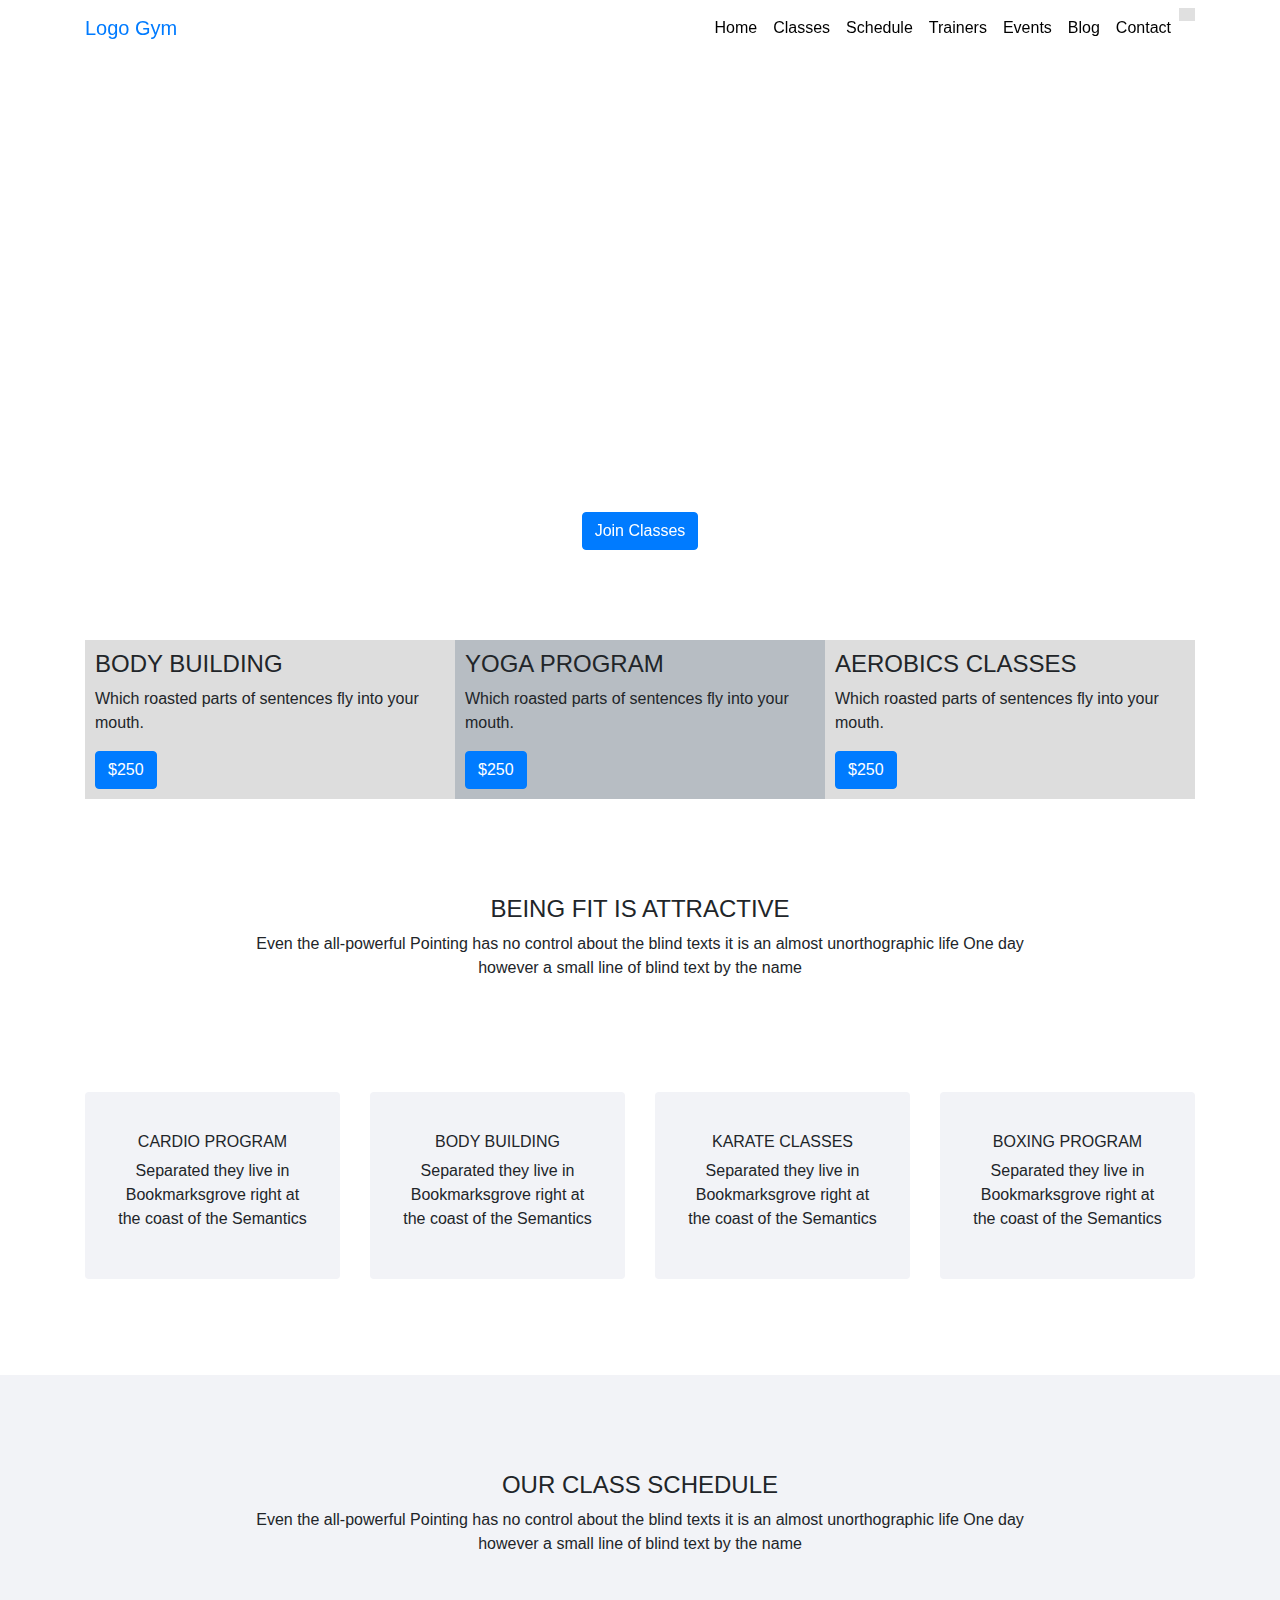
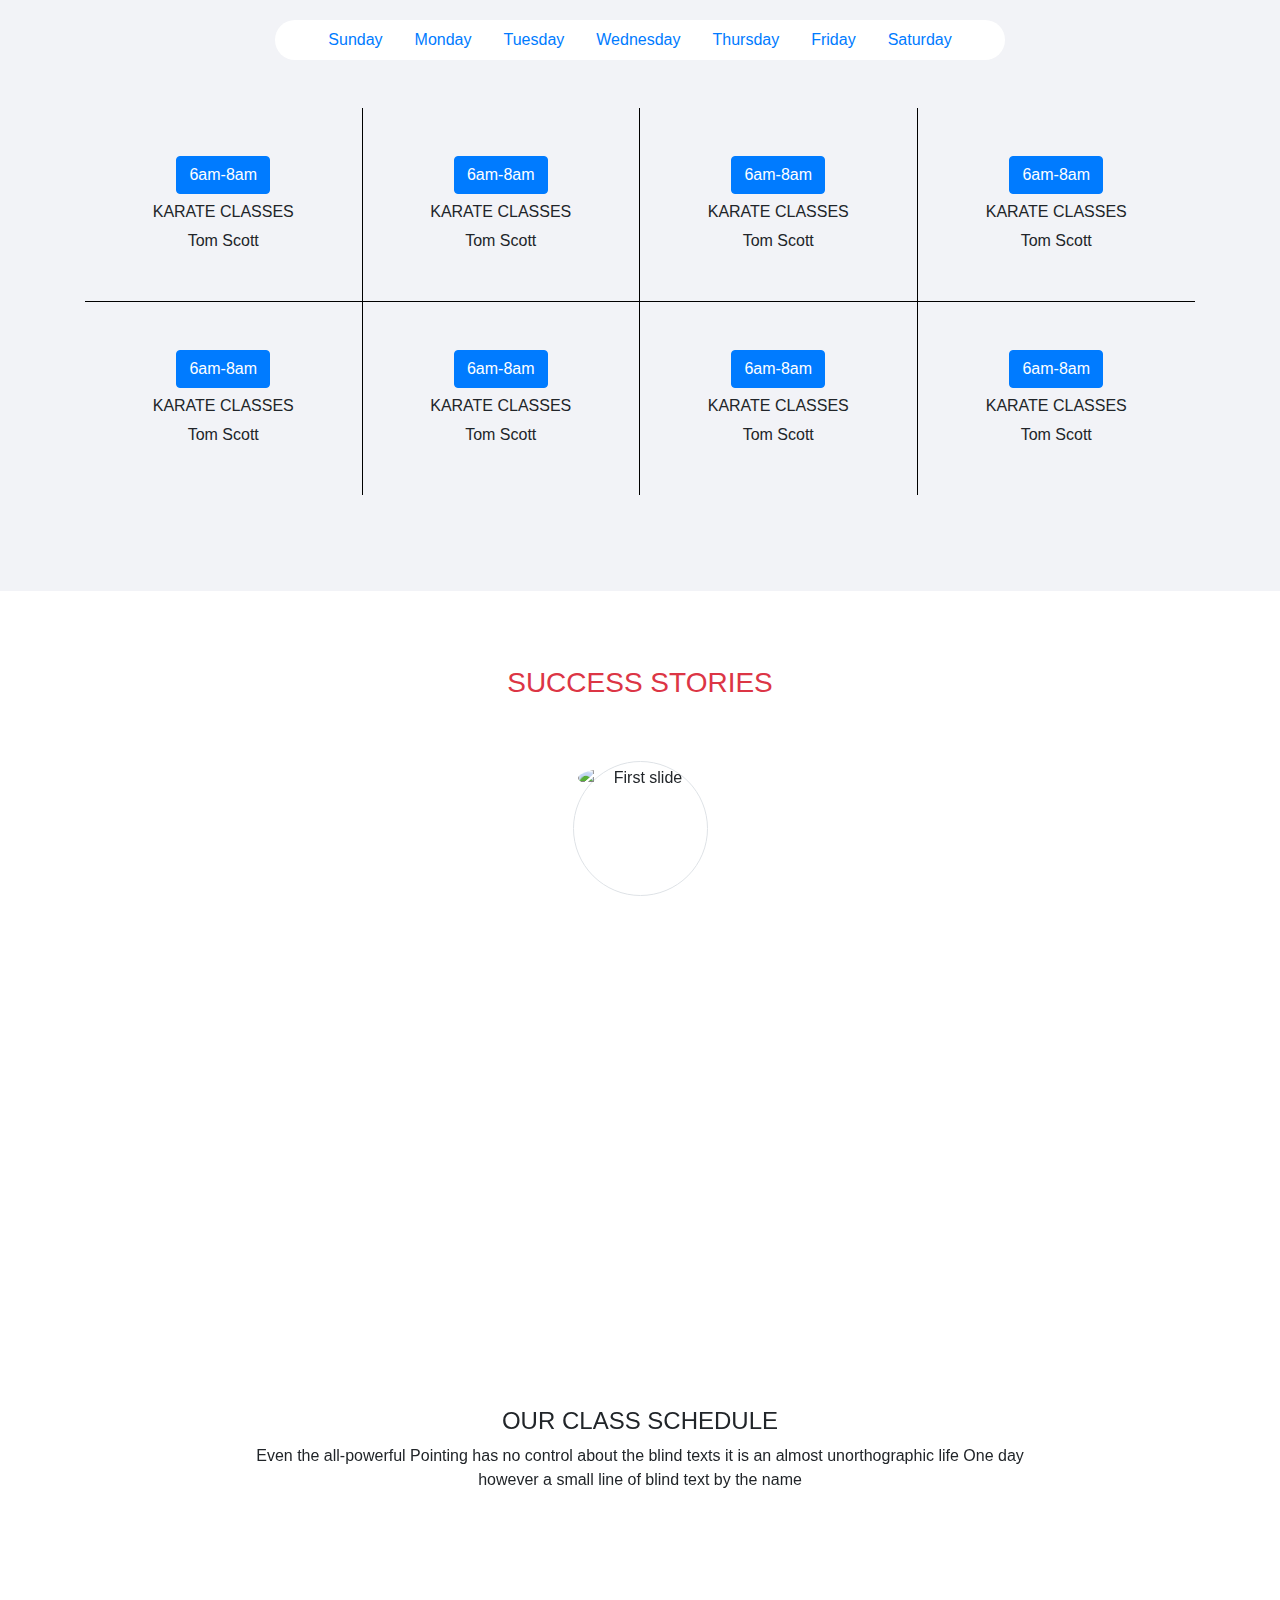
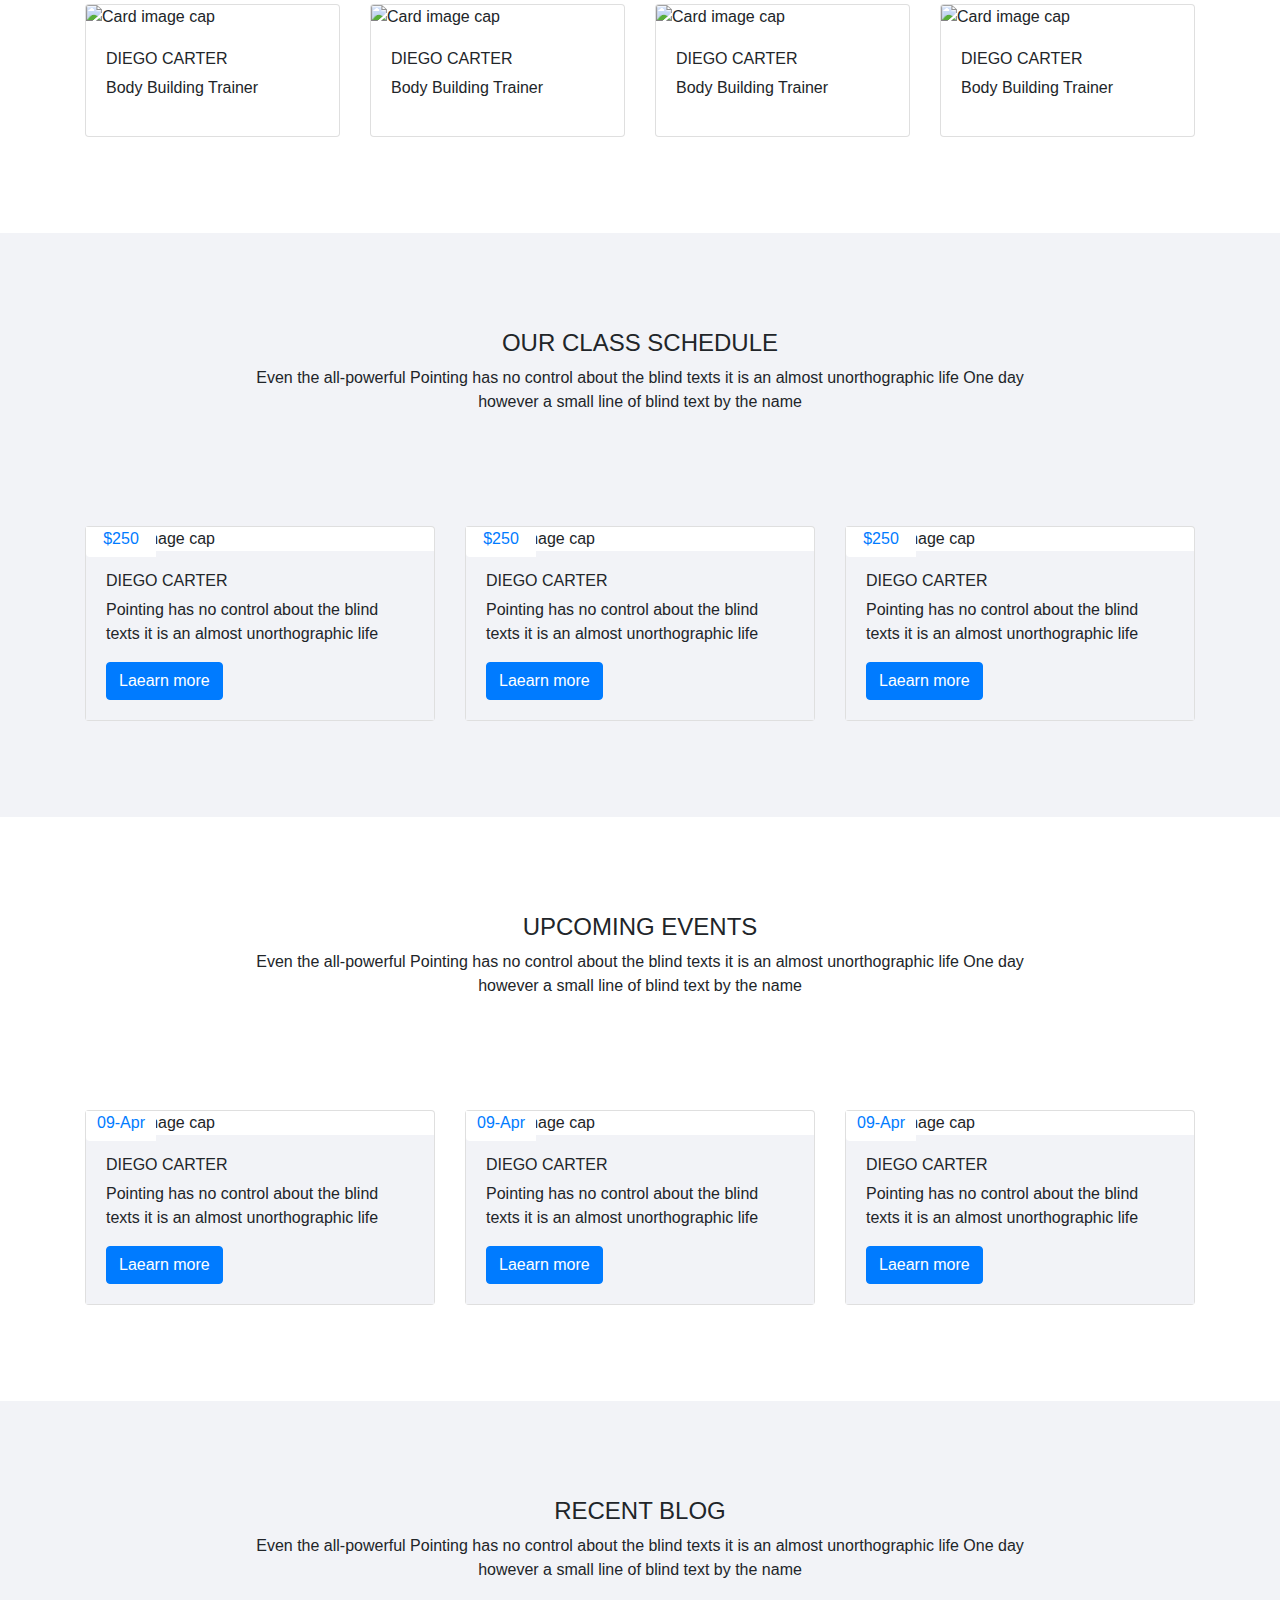
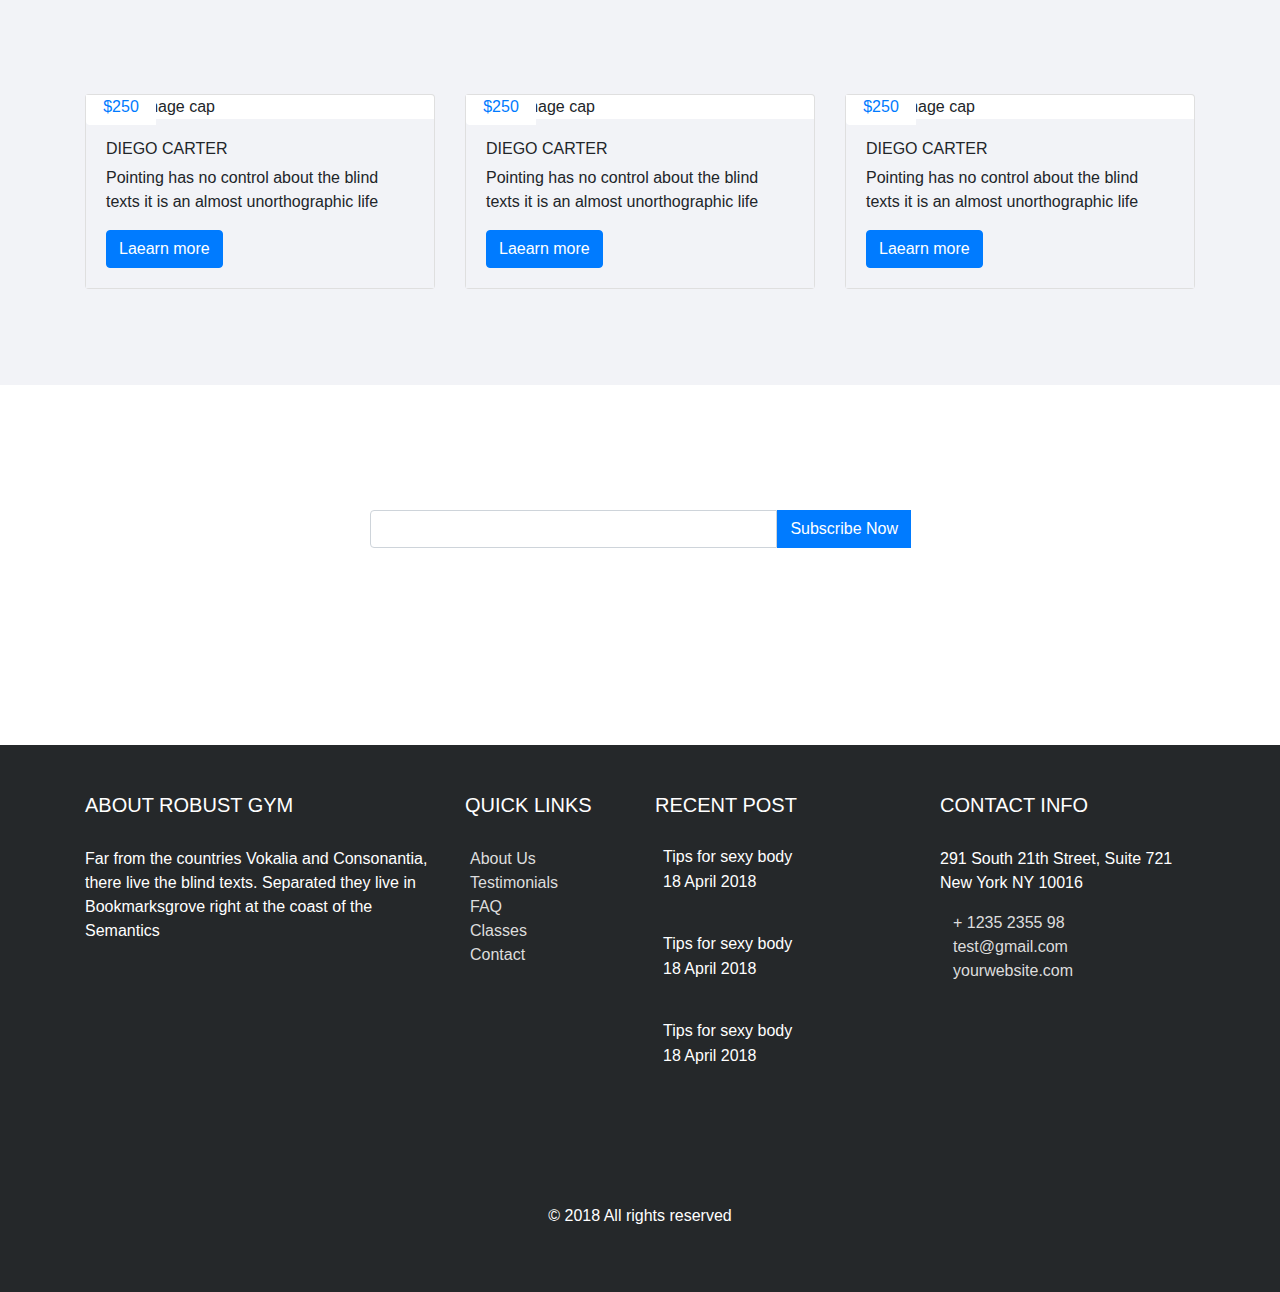
==== commit 41b276e0: "Logo Name" ====
--- a/index.html
+++ b/index.html
@@ -27,7 +27,7 @@
     <!-- Navigation -->
     <nav class="navbar navbar-expand-md  fixed-top" id="mainNav" role="navigation">
         <div class="container">
-            <a class="navbar-brand" href="#">Logo</a>
+            <a class="navbar-brand" href="#">Logo Gym</a>
             <button class="navbar-toggler" type="button" data-toggle="collapse" data-target="#navbarResponsive" aria-controls="navbarResponsive" aria-expanded="false" aria-label="Toggle navigation">
                 <span class="navbar-toggler-icon-cstm"><i class="fas fa-bars"></i></span>
             </button>
@@ -626,4 +626,4 @@
 
 </body>
 
-</html>+</html>
